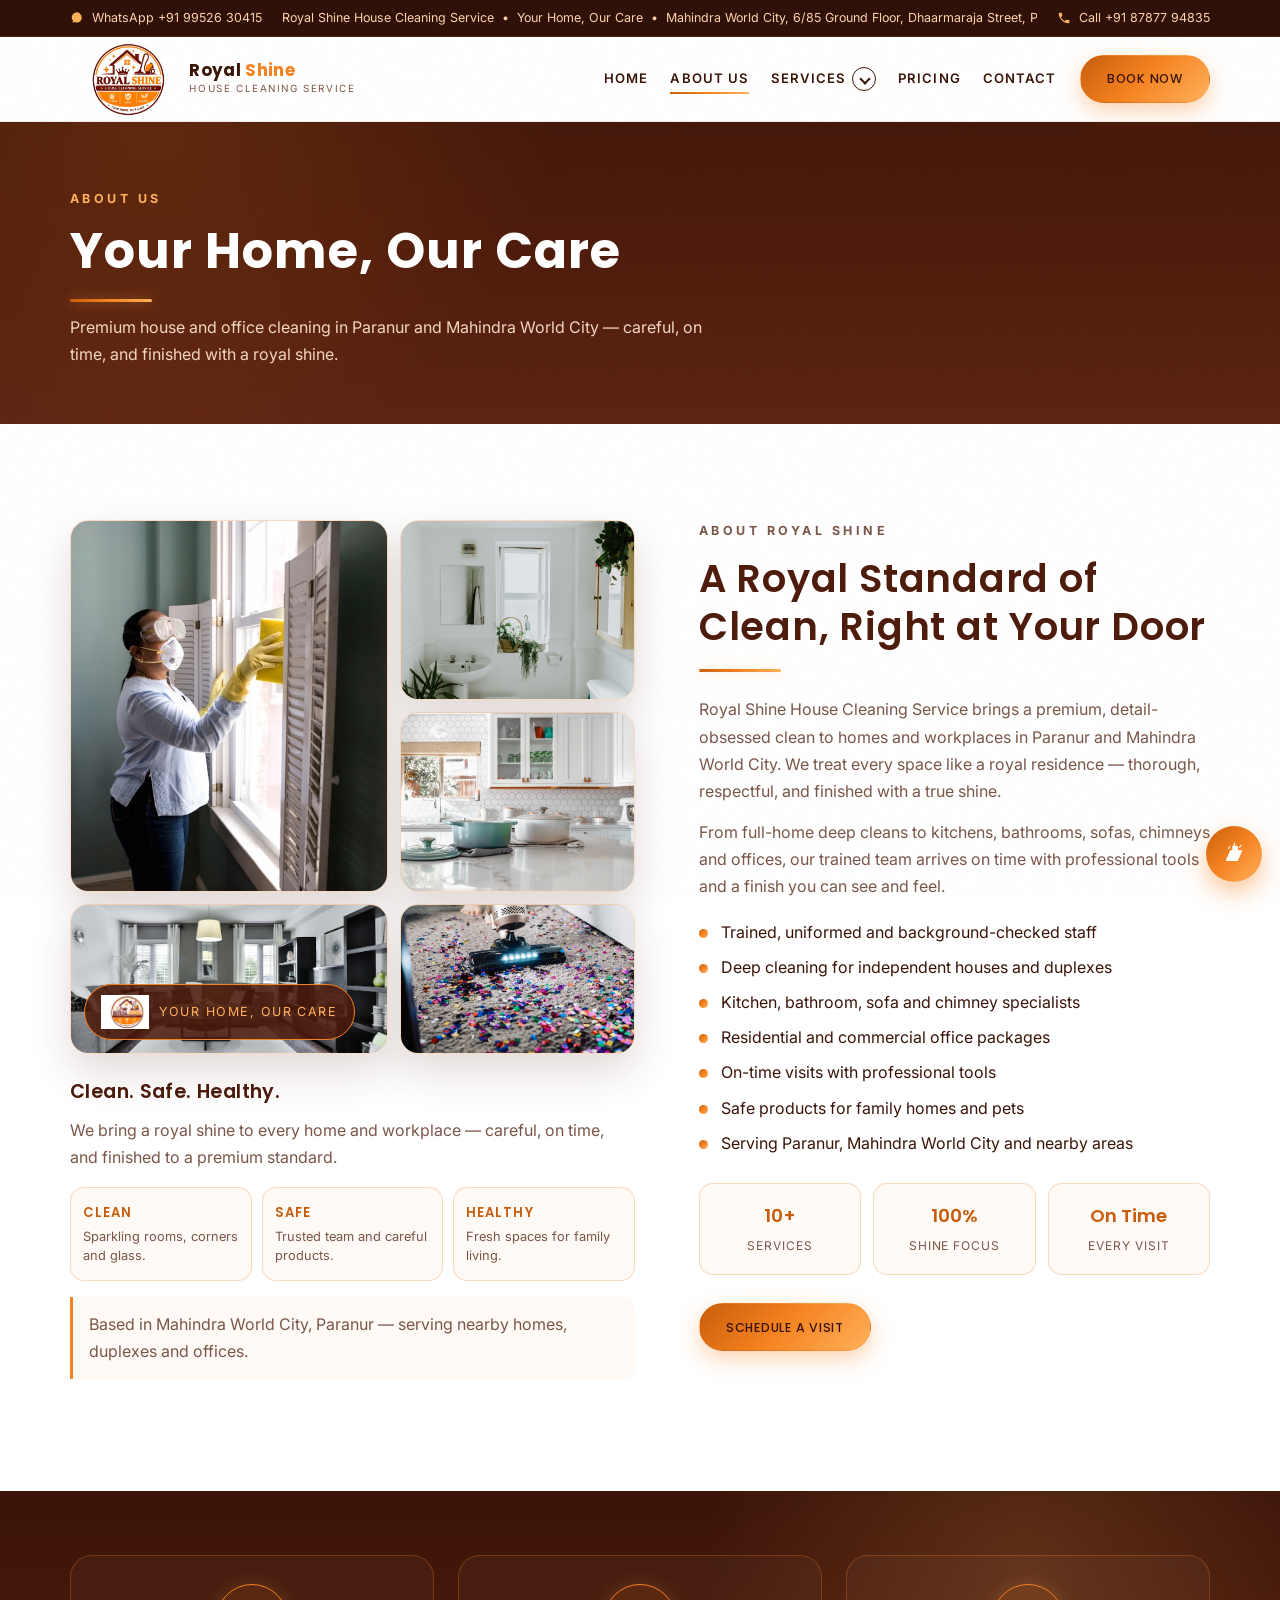
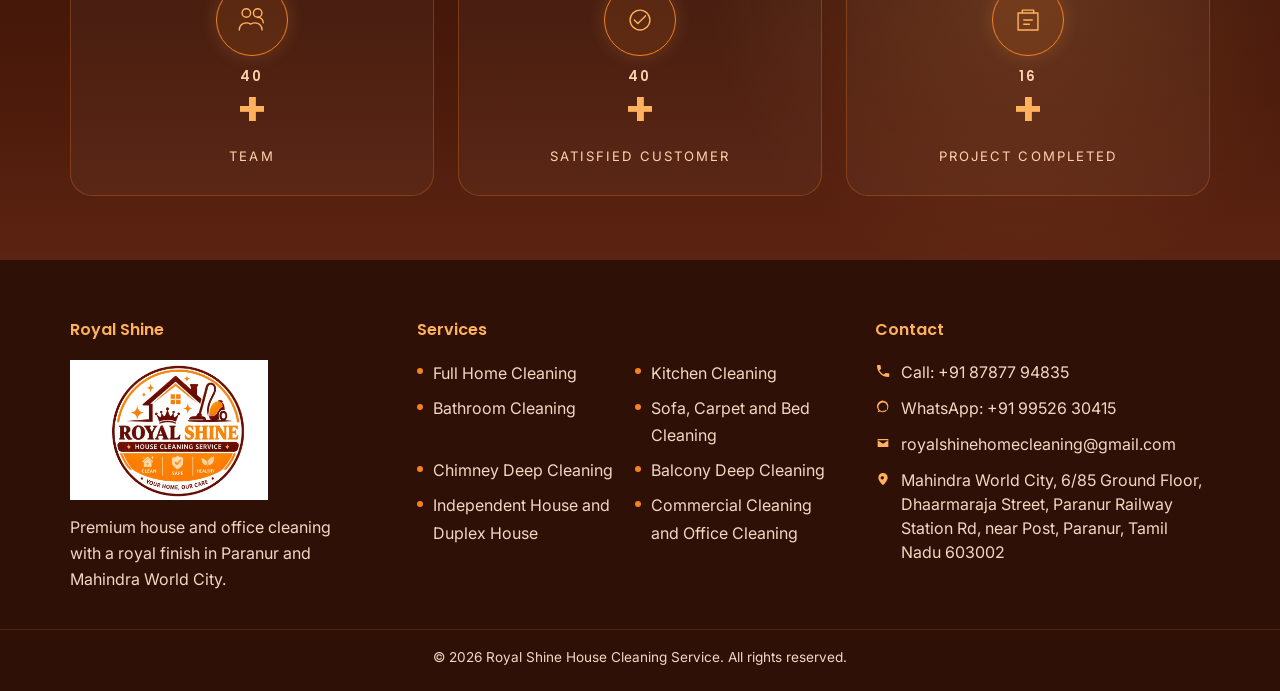
==== about.html @ 6fbe2bca "first commit" ====
<!DOCTYPE html>
<html lang="en">
<head>
  <meta charset="UTF-8">
  <meta name="viewport" content="width=device-width, initial-scale=1.0">
  <title>About Us | Royal Shine House Cleaning Service</title>
  <meta name="description" content="About Royal Shine House Cleaning Service in Paranur and Mahindra World City. Premium home and office cleaning with trained staff, safe products and a royal finish.">
  <link rel="icon" href="assets/logo/logo.png" type="image/png">
  <link rel="preconnect" href="https://fonts.googleapis.com">
  <link rel="preconnect" href="https://fonts.gstatic.com" crossorigin>
  <link href="https://fonts.googleapis.com/css2?family=Inter:wght@400;500&family=Poppins:wght@500;600;700&display=swap" rel="stylesheet">
  <link rel="stylesheet" href="css/style.css">
</head>
<body>
  <div class="page-grain" aria-hidden="true"></div>
  <div class="nav-backdrop" id="navBackdrop"></div>

  <header class="site-header" id="header">
    <div class="header-top">
      <div class="container header-top-inner">
        <a href="https://wa.me/919952630415?text=Hello%20Royal%20Shine%2C%20I%20would%20like%20to%20book%20a%20cleaning%20service." class="header-whatsapp" target="_blank" rel="noopener">
          <svg viewBox="0 0 24 24" aria-hidden="true"><path d="M20 11.5A8.5 8.5 0 0 1 7.4 18.8L4 20l1.3-3.3A8.5 8.5 0 1 1 20 11.5z"/></svg>
          WhatsApp +91 99526 30415
        </a>
        <div class="header-about-marquee" aria-label="About and address">
          <div class="header-about-track">
            <span>Royal Shine House Cleaning Service &nbsp;•&nbsp; Your Home, Our Care &nbsp;•&nbsp; Mahindra World City, 6/85 Ground Floor, Dhaarmaraja Street, Paranur Railway Station Rd, near Post, Paranur, Tamil Nadu 603002 &nbsp;•&nbsp; Clean, Safe, Healthy &nbsp;&nbsp;</span>
            <span>Royal Shine House Cleaning Service &nbsp;•&nbsp; Your Home, Our Care &nbsp;•&nbsp; Mahindra World City, 6/85 Ground Floor, Dhaarmaraja Street, Paranur Railway Station Rd, near Post, Paranur, Tamil Nadu 603002 &nbsp;•&nbsp; Clean, Safe, Healthy &nbsp;&nbsp;</span>
          </div>
        </div>
        <a href="tel:+918787794835" class="header-call">
          <svg viewBox="0 0 24 24" aria-hidden="true"><path d="M6.6 10.8c1.4 2.8 3.8 5.1 6.6 6.6l2.2-2.2c.3-.3.7-.4 1.1-.3 1.2.4 2.5.6 3.8.6.6 0 1 .4 1 1V20c0 .6-.4 1-1 1C10.6 21 3 13.4 3 4c0-.6.4-1 1-1h3.5c.6 0 1 .4 1 1 0 1.3.2 2.6.6 3.8.1.4 0 .8-.3 1.1L6.6 10.8z"/></svg>
          Call +91 87877 94835
        </a>
      </div>
    </div>
    <div class="header-main">
      <div class="container header-main-inner">
        <a href="index.html#home" class="brand">
          <img src="assets/logo/logo.png" alt="Royal Shine House Cleaning Service logo">
          <span>
            <strong><span class="word-royal">Royal</span> <span class="word-shine">Shine</span></strong>
            <small>House Cleaning Service</small>
          </span>
        </a>
        <button class="nav-toggle" id="navToggle" aria-label="Open menu" aria-expanded="false">
          <span></span><span></span><span></span>
        </button>
        <nav class="site-nav" id="siteNav">
          <div class="nav-drawer-head">
            <a href="index.html#home" class="nav-drawer-brand">
              <img src="assets/logo/logo.png" alt="Royal Shine House Cleaning Service logo">
              <span>
                <strong><span class="word-royal">Royal</span> <span class="word-shine">Shine</span></strong>
                <small>House Cleaning Service</small>
              </span>
            </a>
            <button type="button" class="nav-drawer-close" id="navDrawerClose" aria-label="Close menu">
              <span aria-hidden="true"></span>
              <span aria-hidden="true"></span>
            </button>
          </div>
          <a href="index.html#home">Home</a>
          <a href="about.html" class="active">About Us</a>
          <div class="nav-drop" id="servicesDrop">
            <a href="index.html#services" class="nav-drop-toggle" aria-haspopup="true" aria-expanded="false">Services <span class="nav-caret" aria-hidden="true"></span></a>
            <div class="nav-drop-menu">
              <div class="nav-drop-panel">
              <div class="nav-subdrop">
                <a href="index.html#services" data-service="0" class="nav-subdrop-toggle">Full Home Cleaning <span class="nav-caret nav-caret-side" aria-hidden="true"></span></a>
                <div class="nav-subdrop-menu">
                  <div class="nav-subdrop-panel">
                    <a href="furnished-apartment.html">Furnished Apartment</a>
                    <a href="unfurnished-apartment.html">Unfurnished Apartment</a>
                  </div>
                </div>
              </div>
              <a href="kitchen-cleaning.html">Kitchen Cleaning</a>
              <a href="bathroom-cleaning.html">Bathroom Cleaning</a>
              <a href="sofa-carpet-bed-cleaning.html">Sofa, Carpet and Bed Cleaning</a>
              <a href="chimney-cleaning.html">Chimney Deep Cleaning</a>
              <a href="balcony-cleaning.html">Balcony Deep Cleaning</a>
              <a href="independent-duplex-house.html">Independent House and Duplex House</a>
              <a href="commercial-office-cleaning.html">Commercial Cleaning and Office Cleaning</a>
              </div>
            </div>
          </div>
          <a href="pricing.html">Pricing</a>
          <a href="contact.html">Contact</a>
          <a href="contact.html" class="btn btn-gold nav-drawer-cta">Book Now</a>
        </nav>
        <a href="contact.html" class="btn btn-gold header-cta">Book Now</a>
      </div>
    </div>
  </header>

  <main>
    <section class="page-hero" id="about-hero">
      <div class="container">
        <p class="eyebrow">About Us</p>
        <h1>Your Home, Our Care</h1>
        <div class="gold-rule"></div>
        <p>Premium house and office cleaning in Paranur and Mahindra World City — careful, on time, and finished with a royal shine.</p>
      </div>
    </section>

    <section class="about section" id="about">
      <div class="container about-grid">
        <div class="about-media reveal">
          <div class="about-gallery-wrap">
            <div class="about-gallery">
              <img src="assets/about/about-1.jpg" alt="Professional window cleaning">
              <img src="assets/about/about-2.jpg" alt="Bathroom cleaning">
              <img src="assets/about/about-3.jpg" alt="Kitchen cleaning">
              <img src="assets/about/about-4.jpg" alt="Living room cleaning">
              <img src="assets/about/about-5.jpg" alt="Professional cleaning supplies">
            </div>
            <div class="about-badge">
              <img src="assets/logo/logo.png" alt="">
              <span>Your Home, Our Care</span>
            </div>
          </div>
          <div class="about-left-copy">
            <h3>Clean. Safe. Healthy.</h3>
            <p>We bring a royal shine to every home and workplace — careful, on time, and finished to a premium standard.</p>
            <div class="about-mini-grid">
              <article>
                <strong>Clean</strong>
                <span>Sparkling rooms, corners and glass.</span>
              </article>
              <article>
                <strong>Safe</strong>
                <span>Trusted team and careful products.</span>
              </article>
              <article>
                <strong>Healthy</strong>
                <span>Fresh spaces for family living.</span>
              </article>
            </div>
            <p class="about-local">Based in Mahindra World City, Paranur — serving nearby homes, duplexes and offices.</p>
          </div>
        </div>
        <div class="about-copy reveal">
          <p class="eyebrow">About Royal Shine</p>
          <h2>A Royal Standard of Clean, Right at Your Door</h2>
          <div class="gold-rule"></div>
          <p>Royal Shine House Cleaning Service brings a premium, detail-obsessed clean to homes and workplaces in Paranur and Mahindra World City. We treat every space like a royal residence — thorough, respectful, and finished with a true shine.</p>
          <p>From full-home deep cleans to kitchens, bathrooms, sofas, chimneys and offices, our trained team arrives on time with professional tools and a finish you can see and feel.</p>
          <ul class="about-points">
            <li>Trained, uniformed and background-checked staff</li>
            <li>Deep cleaning for independent houses and duplexes</li>
            <li>Kitchen, bathroom, sofa and chimney specialists</li>
            <li>Residential and commercial office packages</li>
            <li>On-time visits with professional tools</li>
            <li>Safe products for family homes and pets</li>
            <li>Serving Paranur, Mahindra World City and nearby areas</li>
          </ul>
          <div class="about-stats">
            <div><strong>10+</strong><span>Services</span></div>
            <div><strong>100%</strong><span>Shine Focus</span></div>
            <div><strong>On Time</strong><span>Every Visit</span></div>
          </div>
          <a href="contact.html" class="btn btn-gold">Schedule a Visit</a>
        </div>
      </div>
    </section>

    <section class="stats" id="project-completed">
      <div class="container stats-grid">
        <article class="stat-card reveal">
          <div class="stat-icon" aria-hidden="true">
            <svg viewBox="0 0 48 48"><path d="M16 20a6 6 0 1 0-6-6 6 6 0 0 0 6 6zm16 0a6 6 0 1 0-6-6 6 6 0 0 0 6 6zM6 38c0-6 4.5-10 10-10h0c2.2 0 4.2.6 6 1.7C24 28.6 26 28 28.2 28h0c5.5 0 10 4 10 10"/><path d="M32 20c3 0 8 2.5 8 8"/></svg>
          </div>
          <strong><span class="count-up" data-count="50">0</span>+</strong>
          <span>Team</span>
        </article>
        <article class="stat-card reveal">
          <div class="stat-icon" aria-hidden="true">
            <svg viewBox="0 0 48 48"><circle cx="24" cy="24" r="14"/><path d="M16 24l5 5 11-11"/></svg>
          </div>
          <strong><span class="count-up" data-count="50">0</span>+</strong>
          <span>Satisfied Customer</span>
        </article>
        <article class="stat-card reveal">
          <div class="stat-icon" aria-hidden="true">
            <svg viewBox="0 0 48 48"><path d="M10 14h28v24H10z"/><path d="M16 14V10h16v4"/><path d="M18 24h12M18 30h8"/></svg>
          </div>
          <strong><span class="count-up" data-count="20">0</span>+</strong>
          <span>Project Completed</span>
        </article>
      </div>
    </section>
  </main>

  <footer class="site-footer">
    <div class="container footer-grid">
      <div class="footer-brand">
        <h4>Royal Shine</h4>
        <img class="footer-logo" src="assets/logo/logo.png" alt="Royal Shine House Cleaning Service logo">
        <p>Premium house and office cleaning with a royal finish in Paranur and Mahindra World City.</p>
      </div>
      <div>
        <h4>Services</h4>
        <ul class="footer-list footer-services">
          <li><a href="services.html">Full Home Cleaning</a></li>
          <li><a href="kitchen-cleaning.html">Kitchen Cleaning</a></li>
          <li><a href="bathroom-cleaning.html">Bathroom Cleaning</a></li>
          <li><a href="sofa-carpet-bed-cleaning.html">Sofa, Carpet and Bed Cleaning</a></li>
          <li><a href="chimney-cleaning.html">Chimney Deep Cleaning</a></li>
          <li><a href="balcony-cleaning.html">Balcony Deep Cleaning</a></li>
          <li><a href="independent-duplex-house.html">Independent House and Duplex House</a></li>
          <li><a href="commercial-office-cleaning.html">Commercial Cleaning and Office Cleaning</a></li>
        </ul>
      </div>
      <div>
        <h4>Contact</h4>
        <ul class="footer-contact">
          <li>
            <svg viewBox="0 0 24 24" aria-hidden="true"><path d="M6.6 10.8c1.4 2.8 3.8 5.1 6.6 6.6l2.2-2.2c.3-.3.7-.4 1.1-.3 1.2.4 2.5.6 3.8.6.6 0 1 .4 1 1V20c0 .6-.4 1-1 1C10.6 21 3 13.4 3 4c0-.6.4-1 1-1h3.5c.6 0 1 .4 1 1 0 1.3.2 2.6.6 3.8.1.4 0 .8-.3 1.1L6.6 10.8z"/></svg>
            <a href="tel:+918787794835">Call: +91 87877 94835</a>
          </li>
          <li>
            <svg viewBox="0 0 24 24" aria-hidden="true"><path d="M20 11.5A8.5 8.5 0 0 1 7.4 18.8L4 20l1.3-3.3A8.5 8.5 0 1 1 20 11.5zm-8.4 6.3c1.4 0 2.8-.4 4-1.1l.3-.2 2.3.6-.6-2.2.2-.3a6.6 6.6 0 1 0-2.2 2.7l-.4.2c-1.1.6-2.3.9-3.6.9z"/></svg>
            <a href="https://wa.me/919952630415?text=Hello%20Royal%20Shine%2C%20I%20would%20like%20to%20book%20a%20cleaning%20service." target="_blank" rel="noopener">WhatsApp: +91 99526 30415</a>
          </li>
          <li>
            <svg viewBox="0 0 24 24" aria-hidden="true"><path d="M4 6h16v12H4V6zm8 7 8-5H4l8 5z"/></svg>
            <a href="mailto:royalshinehomecleaning@gmail.com">royalshinehomecleaning@gmail.com</a>
          </li>
          <li>
            <svg viewBox="0 0 24 24" aria-hidden="true"><path d="M12 3a7 7 0 0 0-7 7c0 5.25 7 11 7 11s7-5.75 7-11a7 7 0 0 0-7-7zm0 9.5A2.5 2.5 0 1 1 12 8a2.5 2.5 0 0 1 0 4.5z"/></svg>
            <a href="https://maps.app.goo.gl/6Z9QQFhyceaB32pd9?g_st=aw" target="_blank" rel="noopener">Mahindra World City, 6/85 Ground Floor, Dhaarmaraja Street, Paranur Railway Station Rd, near Post, Paranur, Tamil Nadu 603002</a>
          </li>
        </ul>
      </div>
    </div>
    <div class="footer-bottom">
      <div class="container">
        <p>&copy; <span id="year"></span> Royal Shine House Cleaning Service. All rights reserved.</p>
      </div>
    </div>
  </footer>

  <div class="contact-dock" id="contactDock">
    <div class="contact-dock-menu">
      <a class="dock-btn dock-whatsapp" href="https://wa.me/919952630415?text=Hello%20Royal%20Shine%2C%20I%20would%20like%20to%20book%20a%20cleaning%20service." target="_blank" rel="noopener" aria-label="WhatsApp">
        <svg viewBox="0 0 24 24" aria-hidden="true"><path d="M20 11.5A8.5 8.5 0 0 1 7.4 18.8L4 20l1.3-3.3A8.5 8.5 0 1 1 20 11.5zm-8.4 6.3c1.4 0 2.8-.4 4-1.1l.3-.2 2.3.6-.6-2.2.2-.3a6.6 6.6 0 1 0-2.2 2.7l-.4.2c-1.1.6-2.3.9-3.6.9zm3.6-4.7c-.2-.1-1.2-.6-1.4-.7-.2-.1-.3-.1-.5.1l-.5.6c-.1.2-.3.2-.5.1-.2-.1-.9-.3-1.7-1.1-.6-.6-1-1.3-1.1-1.5-.1-.2 0-.3.1-.5l.3-.4c.1-.1.1-.2.2-.4 0-.1 0-.3 0-.4 0-.1-.5-1.2-.7-1.6-.2-.4-.4-.4-.5-.4h-.4c-.2 0-.4.1-.6.3-.2.2-.8.8-.8 1.9s.8 2.2.9 2.3c.1.2 1.6 2.5 3.9 3.4.5.2.9.4 1.3.5.5.2 1 .2 1.4.1.4-.1 1.2-.5 1.4-1 .2-.5.2-.9.1-1 0-.1-.2-.1-.4-.2z"/></svg>
      </a>
      <a class="dock-btn dock-call" href="tel:+918787794835" aria-label="Call">
        <svg viewBox="0 0 24 24" aria-hidden="true"><path d="M6.6 10.8c1.4 2.8 3.8 5.1 6.6 6.6l2.2-2.2c.3-.3.7-.4 1.1-.3 1.2.4 2.5.6 3.8.6.6 0 1 .4 1 1V20c0 .6-.4 1-1 1C10.6 21 3 13.4 3 4c0-.6.4-1 1-1h3.5c.6 0 1 .4 1 1 0 1.3.2 2.6.6 3.8.1.4 0 .8-.3 1.1L6.6 10.8z"/></svg>
      </a>
      <a class="dock-btn dock-email" href="mailto:royalshinehomecleaning@gmail.com" aria-label="Email">
        <svg viewBox="0 0 24 24" aria-hidden="true"><path d="M4 6h16v12H4V6zm8 7 8-5H4l8 5z"/></svg>
      </a>
    </div>
    <button class="dock-toggle" id="contactDockToggle" type="button" aria-expanded="false" aria-label="Open WhatsApp, Call and Email">
      <svg class="dock-clean-icon" viewBox="0 0 48 48" aria-hidden="true">
        <path d="M10 36h20l8-18H18z"/>
        <path d="M22 18V10h8v8"/>
        <path d="M14 14l2-4M34 12l3-4M24 8l1-4"/>
      </svg>
    </button>
  </div>

  <script src="js/main.js"></script>
</body>
</html>
---- css/style.css ----
:root {
  --navy: #3a1408;
  --navy-deep: #4d1b0b;
  --navy-mid: #5c2412;
  --navy-soft: #6b2e18;
  --gold-dark: #c85d0c;
  --gold: #f58220;
  --gold-mid: #ff8f33;
  --gold-light: #ffb15c;
  --gold-shine: #ffe8d2;
  --cream: #fff6ef;
  --ivory: #fffaf6;
  --text: #3a1408;
  --muted: #7a5648;
  --white: #ffffff;
  --header-h: 120px;
  --radius: 18px;
  --shadow: 0 18px 40px rgba(77, 27, 11, 0.16);
  --gold-gradient: linear-gradient(135deg, #c85d0c 0%, #f58220 48%, #ffb15c 100%);
  --navy-gradient: linear-gradient(180deg, #3a1408 0%, #4d1b0b 58%, #5c2412 100%);
}

* {
  box-sizing: border-box;
  margin: 0;
  padding: 0;
}

html {
  scroll-behavior: smooth;
  width: 100%;
  overflow-x: hidden;
  background: var(--ivory);
}

body {
  font-family: "Inter", sans-serif;
  font-weight: 400;
  color: var(--text);
  background: var(--ivory);
  line-height: 1.7;
  width: 100%;
  max-width: 100%;
  overflow-x: hidden;
}

img {
  max-width: 100%;
  display: block;
}

a {
  color: inherit;
  text-decoration: none;
}

button,
input,
select,
textarea {
  font-family: inherit;
}

.page-grain {
  pointer-events: none;
  position: fixed;
  inset: 0;
  z-index: 4000;
  opacity: 0.035;
  background-image: url("data:image/svg+xml,%3Csvg xmlns='http://www.w3.org/2000/svg' width='140' height='140'%3E%3Cfilter id='n'%3E%3CfeTurbulence type='fractalNoise' baseFrequency='.8' numOctaves='4' stitchTiles='stitch'/%3E%3C/filter%3E%3Crect width='140' height='140' filter='url(%23n)' opacity='.55'/%3E%3C/svg%3E");
}

.container {
  width: 100%;
  max-width: 1180px;
  margin-left: auto;
  margin-right: auto;
  padding-left: 20px;
  padding-right: 20px;
}

.section {
  padding: 96px 0;
  max-width: 100%;
}

h1, h2, h3, .brand strong {
  font-family: "Poppins", sans-serif;
  font-weight: 700;
  letter-spacing: 0.02em;
}

h2, h3 {
  font-weight: 600;
}

.eyebrow {
  color: var(--gold);
  font-size: 0.78rem;
  font-weight: 700;
  letter-spacing: 0.28em;
  text-transform: uppercase;
  margin-bottom: 12px;
}

.gold-rule {
  width: 82px;
  height: 3px;
  margin: 18px 0 24px;
  background: var(--gold-gradient);
  border-radius: 99px;
  box-shadow: 0 0 12px rgba(255, 177, 92, 0.45);
}

.gold-rule.center {
  margin-left: auto;
  margin-right: auto;
}

.section-head {
  text-align: center;
  max-width: 720px;
  margin: 0 auto 56px;
}

.section-head h2,
.about-copy h2 {
  font-size: clamp(1.8rem, 3vw, 2.6rem);
  line-height: 1.25;
  color: var(--navy-deep);
}

.section-head.light h2 {
  color: var(--cream);
}

.section-intro {
  color: var(--muted);
}

.section-head.light .section-intro {
  color: #f3d7c2;
}

.btn {
  display: inline-flex;
  align-items: center;
  justify-content: center;
  min-height: 48px;
  padding: 0 26px;
  border-radius: 999px;
  border: 1px solid transparent;
  font-family: "Poppins", sans-serif;
  font-weight: 500;
  letter-spacing: 0.06em;
  text-transform: uppercase;
  font-size: 0.78rem;
  cursor: pointer;
  transition: transform 0.25s ease, box-shadow 0.25s ease, background 0.25s ease;
}

.btn-gold {
  color: var(--navy);
  background: var(--gold-gradient);
  box-shadow: 0 8px 22px rgba(245, 130, 32, 0.35);
}

.btn-gold:hover {
  transform: translateY(-2px);
  box-shadow: 0 12px 28px rgba(255, 177, 92, 0.5);
}

.btn-outline {
  color: var(--gold-light);
  border-color: var(--gold);
  background: transparent;
}

.btn-outline:hover {
  background: rgba(245, 130, 32, 0.12);
  transform: translateY(-2px);
}

.btn-full {
  width: 100%;
}

.site-header {
  position: fixed;
  top: 0;
  left: 0;
  right: 0;
  z-index: 50;
  transition: transform 0.32s ease, background 0.3s ease, box-shadow 0.3s ease;
}

.header-top {
  background: #2e1007;
  border-bottom: 1px solid rgba(245, 130, 32, 0.18);
  font-size: 0.78rem;
}

.header-top-inner {
  display: flex;
  align-items: center;
  justify-content: space-between;
  min-height: 36px;
  color: #ffd2ad;
}

.header-top-right {
  display: flex;
  align-items: center;
  gap: 22px;
}

.header-top a,
.header-top-loc {
  display: inline-flex;
  align-items: center;
  gap: 8px;
}

.header-top svg {
  width: 14px;
  height: 14px;
  fill: var(--gold-light);
}

.header-whatsapp,
.header-call {
  flex-shrink: 0;
}

.header-about-marquee {
  flex: 1;
  min-width: 0;
  overflow: hidden;
  margin: 0 20px;
}

.header-about-track {
  display: flex;
  width: max-content;
  gap: 48px;
  animation: marquee-rtl 28s linear infinite;
}

.header-about-track span {
  white-space: nowrap;
}

.header-about-marquee:hover .header-about-track {
  animation-play-state: paused;
}

.header-call {
  margin-left: 0;
}

.header-main {
  background: var(--white);
  backdrop-filter: blur(10px);
  border-bottom: 1px solid rgba(77, 27, 11, 0.08);
  overflow-x: clip;
}

.site-header.is-scrolled .header-main {
  background: var(--white);
  box-shadow: 0 10px 28px rgba(77, 27, 11, 0.1);
}

.header-main-inner {
  display: flex;
  align-items: center;
  gap: 24px;
  min-height: 84px;
}

.brand {
  display: flex;
  align-items: center;
  gap: 12px;
  color: var(--text);
  margin-right: auto;
}

.brand img {
  width: auto;
  height: 76px;
  flex-shrink: 0;
  object-fit: contain;
  background: transparent;
  border-radius: 0;
  padding: 0;
  border: 0;
  box-shadow: none;
}

.brand strong {
  display: block;
  font-size: 1.05rem;
  line-height: 1.1;
}

.word-royal {
  color: var(--navy);
}

.word-shine {
  color: var(--gold);
}

.brand small {
  display: block;
  font-size: 0.62rem;
  letter-spacing: 0.16em;
  text-transform: uppercase;
  color: var(--muted);
}

.site-nav {
  display: flex;
  align-items: center;
  gap: 22px;
}

.site-nav > a:not(.btn):not(.nav-drawer-cta),
.nav-drop-toggle {
  color: var(--text);
  font-size: 0.82rem;
  font-weight: 600;
  letter-spacing: 0.08em;
  text-transform: uppercase;
  position: relative;
  display: inline-flex;
  align-items: center;
  line-height: 1.2;
  padding: 0;
}

.site-nav > a::after,
.nav-drop-toggle::after {
  content: "";
  position: absolute;
  left: 0;
  bottom: -7px;
  width: 0;
  height: 2px;
  background: var(--gold-gradient);
  transition: width 0.25s ease;
}

.site-nav > a:hover::after,
.site-nav > a.active::after,
.nav-drop-toggle:hover::after,
.nav-drop-toggle.active::after {
  width: 100%;
}

.nav-drop {
  position: relative;
  display: inline-flex;
  align-items: center;
  align-self: center;
}

.nav-drop-toggle {
  gap: 6px;
}

.nav-caret {
  position: relative;
  width: 24px;
  height: 24px;
  flex-shrink: 0;
  margin-left: auto;
  border: 1.5px solid currentColor;
  border-radius: 50%;
  background: transparent;
  transform: none;
}

.nav-caret::before {
  content: "";
  position: absolute;
  top: 7px;
  left: 8px;
  width: 6px;
  height: 6px;
  border: 0;
  border-right: 2px solid currentColor;
  border-bottom: 2px solid currentColor;
  transform: rotate(45deg);
}

.nav-drop.is-open > .nav-drop-toggle > .nav-caret::before {
  top: 9px;
  transform: rotate(225deg);
}

.nav-caret-side::before {
  top: 8px;
  left: 7px;
  transform: rotate(-45deg);
}

.nav-subdrop.is-open > .nav-subdrop-toggle > .nav-caret-side::before {
  top: 7px;
  left: 8px;
  transform: rotate(45deg);
}

.nav-drop-menu {
  display: none;
  position: absolute;
  top: 100%;
  left: 0;
  min-width: 280px;
  padding-top: 12px;
  background: transparent;
  border: 0;
  z-index: 80;
}

.nav-drop.is-open .nav-drop-menu,
.nav-drop:hover .nav-drop-menu {
  display: block;
}

.nav-drop-panel {
  max-height: 70vh;
  overflow: visible;
  padding: 8px 0;
  background: var(--white);
  border: 1px solid rgba(245, 130, 32, 0.22);
  border-radius: 14px;
  box-shadow: 0 16px 36px rgba(77, 27, 11, 0.12);
}

.nav-drop:has(.nav-subdrop:hover) .nav-drop-panel,
.nav-drop:has(.nav-subdrop.is-open) .nav-drop-panel {
  border-top-left-radius: 0;
  border-bottom-left-radius: 0;
}

.nav-drop-menu a {
  display: block;
  padding: 10px 16px;
  color: var(--text);
  font-size: 0.82rem;
  font-weight: 500;
  letter-spacing: 0.02em;
  text-transform: none;
}

.nav-drop-menu .nav-subdrop-toggle {
  display: flex;
  align-items: center;
  justify-content: space-between;
  gap: 10px;
}

.nav-drop-menu a:hover,
.nav-subdrop:hover > .nav-subdrop-toggle {
  background: rgba(245, 130, 32, 0.1);
  color: var(--gold-dark);
}

.nav-subdrop {
  position: relative;
}

.nav-subdrop-toggle {
  display: flex;
  align-items: center;
  justify-content: space-between;
  gap: 10px;
}

.nav-caret-side {
  flex-shrink: 0;
}

.nav-subdrop-menu {
  display: none;
  position: absolute;
  top: 0;
  left: auto;
  right: calc(100% - 1px);
  min-width: 220px;
  padding: 0;
  z-index: 90;
}

.nav-subdrop:hover > .nav-subdrop-menu,
.nav-subdrop.is-open > .nav-subdrop-menu {
  display: block;
}

.nav-subdrop-panel {
  padding: 8px 0;
  background: var(--white);
  border: 1px solid rgba(245, 130, 32, 0.22);
  border-right: 0;
  border-radius: 14px 0 0 14px;
  box-shadow: -8px 12px 28px rgba(77, 27, 11, 0.1);
}

@media (min-width: 861px) {
  .nav-subdrop:hover > .nav-subdrop-toggle {
    border-radius: 0;
  }
}

.nav-toggle {
  display: none;
  width: 42px;
  height: 42px;
  border: 1px solid var(--gold);
  background: transparent;
  border-radius: 8px;
  flex-direction: column;
  justify-content: center;
  align-items: center;
  gap: 5px;
  cursor: pointer;
}

.nav-toggle span {
  width: 18px;
  height: 2px;
  background: var(--navy);
  transition: transform 0.25s ease, opacity 0.25s ease;
  transform-origin: center;
}

.nav-toggle.is-open span:nth-child(1) {
  transform: translateY(7px) rotate(45deg);
}

.nav-toggle.is-open span:nth-child(2) {
  opacity: 0;
}

.nav-toggle.is-open span:nth-child(3) {
  transform: translateY(-7px) rotate(-45deg);
}

.nav-backdrop,
.nav-drawer-head,
.nav-drawer-cta {
  display: none;
}

.hero {
  position: relative;
  min-height: 100vh;
  overflow: hidden;
}

.slider,
.slide {
  min-height: 100vh;
}

.slide {
  position: absolute;
  inset: 0;
  background-size: cover;
  background-position: center right;
  opacity: 0;
  transform: scale(1.06);
  transition: opacity 0.9s ease, transform 1.4s ease;
}

.slide.is-active {
  opacity: 1;
  transform: scale(1);
  z-index: 1;
}

.slide-overlay {
  position: absolute;
  inset: 0;
  background:
    linear-gradient(90deg, rgba(20, 6, 2, 0.82) 0%, rgba(20, 6, 2, 0.58) 42%, rgba(20, 6, 2, 0.22) 68%, rgba(20, 6, 2, 0.08) 100%),
    linear-gradient(180deg, rgba(20, 6, 2, 0.28) 0%, transparent 36%, rgba(20, 6, 2, 0.3) 100%);
}

.slide-content {
  position: relative;
  z-index: 2;
  min-height: 100vh;
  display: flex;
  flex-direction: column;
  justify-content: center;
  padding-top: var(--header-h);
  color: var(--cream);
  max-width: 1180px;
}

.slide-content h1,
.slide-content h2 {
  font-size: clamp(2.3rem, 5vw, 4.2rem);
  line-height: 1.12;
  color: #fff;
  text-shadow: 0 2px 6px rgba(0, 0, 0, 0.85), 0 10px 28px rgba(0, 0, 0, 0.55);
}

.slide-content .eyebrow {
  color: #ffc078;
  text-shadow: 0 1px 2px rgba(0, 0, 0, 0.95), 0 6px 18px rgba(0, 0, 0, 0.7);
}

.lead {
  max-width: 540px;
  margin: 8px 0 28px;
  color: #fff7f0;
  font-size: 1.05rem;
  text-shadow: 0 2px 8px rgba(0, 0, 0, 0.85), 0 8px 20px rgba(0, 0, 0, 0.45);
}

.slide-copy {
  max-width: 640px;
  padding: 0;
  background: none;
  box-shadow: none;
  backdrop-filter: none;
  border-radius: 0;
}

.slide-actions .btn-outline {
  color: #fff;
  border-color: #ffb15c;
  background: rgba(20, 6, 2, 0.4);
}

.slide-actions {
  display: flex;
  flex-wrap: wrap;
  gap: 12px;
}

.slider-btn {
  position: absolute;
  top: 50%;
  z-index: 3;
  width: 48px;
  height: 48px;
  border-radius: 50%;
  border: 1px solid var(--gold);
  background: rgba(77, 27, 11, 0.45);
  color: var(--gold-light);
  cursor: pointer;
  display: grid;
  place-items: center;
}

.slider-btn svg {
  width: 22px;
  height: 22px;
  fill: none;
  stroke: currentColor;
  stroke-width: 2;
}

.slider-btn.prev { left: 18px; }
.slider-btn.next { right: 18px; }

.slider-dots {
  position: absolute;
  z-index: 3;
  left: 50%;
  bottom: 28px;
  transform: translateX(-50%);
  display: flex;
  gap: 8px;
}

.slider-dots button {
  width: 10px;
  height: 10px;
  border-radius: 50%;
  border: 0;
  background: rgba(255, 249, 227, 0.35);
  cursor: pointer;
}

.slider-dots button.is-active {
  background: var(--gold-light);
  box-shadow: 0 0 12px var(--gold-light);
  width: 28px;
  border-radius: 99px;
}

.service-marquee {
  background: var(--gold);
  padding: 18px 0;
  overflow: hidden;
  white-space: nowrap;
}

.marquee-track {
  display: flex;
  width: max-content;
  animation: marquee-ltr 32s linear infinite;
}

.service-marquee:hover .marquee-track {
  animation-play-state: paused;
}

.marquee-group {
  display: flex;
  align-items: center;
  gap: 28px;
  padding-right: 28px;
}

.marquee-item {
  display: inline-flex;
  align-items: center;
  gap: 10px;
  color: #fff;
  font-family: "Poppins", sans-serif;
  font-weight: 600;
  font-size: 0.95rem;
  letter-spacing: 0.08em;
  text-transform: uppercase;
}

.marquee-icon {
  width: 42px;
  height: 42px;
  border-radius: 50%;
  display: grid;
  place-items: center;
  background: var(--navy-deep);
  border: 2px solid #fff;
  flex-shrink: 0;
}

.marquee-icon svg {
  width: 20px;
  height: 20px;
  fill: none;
  stroke: #fff;
  stroke-width: 2;
  stroke-linecap: round;
  stroke-linejoin: round;
}

@keyframes marquee-ltr {
  from { transform: translateX(-50%); }
  to { transform: translateX(0); }
}

@keyframes marquee-rtl {
  from { transform: translateX(0); }
  to { transform: translateX(-50%); }
}

.about-marquee {
  background: #2e1007;
  padding: 14px 0;
  overflow: hidden;
  border-top: 1px solid rgba(245, 130, 32, 0.22);
  border-bottom: 1px solid rgba(245, 130, 32, 0.22);
}

.about-marquee-track {
  display: flex;
  width: max-content;
  animation: marquee-rtl 40s linear infinite;
}

.about-marquee:hover .about-marquee-track {
  animation-play-state: paused;
}

.about-marquee-group {
  margin: 0;
  padding-right: 48px;
  white-space: nowrap;
  color: #ffd2ad;
  font-size: 0.92rem;
  letter-spacing: 0.04em;
}

.about {
  background: var(--white);
}

.about-grid {
  display: grid;
  grid-template-columns: 1.05fr 0.95fr;
  gap: 64px;
  align-items: start;
}

.about-media,
.about-copy {
  min-width: 0;
  max-width: 100%;
}

.about-media {
  position: relative;
  display: flex;
  flex-direction: column;
  gap: 22px;
}

.about-gallery-wrap {
  position: relative;
}

.about-gallery {
  display: grid;
  grid-template-columns: 1.35fr 1fr;
  grid-template-rows: 180px 180px 150px;
  gap: 12px;
}

.about-gallery img {
  width: 100%;
  height: 100%;
  object-fit: cover;
  border-radius: 18px;
  border: 1px solid rgba(245, 130, 32, 0.28);
  box-shadow: var(--shadow);
}

.about-gallery img:first-child {
  grid-row: 1 / 3;
}

.about-badge {
  position: absolute;
  left: 14px;
  bottom: 14px;
  display: flex;
  align-items: center;
  gap: 10px;
  padding: 10px 16px;
  background: rgba(77, 27, 11, 0.86);
  color: var(--gold-light);
  border: 1px solid var(--gold);
  border-radius: 999px;
  font-size: 0.78rem;
  letter-spacing: 0.12em;
  text-transform: uppercase;
  z-index: 2;
}

.about-badge img {
  width: auto;
  height: 34px;
  border-radius: 0;
}

.about-left-copy h3 {
  margin-bottom: 8px;
  color: var(--navy-deep);
  font-size: 1.2rem;
}

.about-left-copy p {
  margin-bottom: 16px;
  color: var(--muted);
}

.about-mini-grid {
  display: grid;
  grid-template-columns: repeat(3, 1fr);
  gap: 10px;
  margin-bottom: 16px;
}

.about-mini-grid article {
  padding: 14px 12px;
  border-radius: 14px;
  border: 1px solid rgba(245, 130, 32, 0.28);
  background: var(--ivory);
}

.about-mini-grid strong {
  display: block;
  font-family: "Poppins", sans-serif;
  font-weight: 600;
  color: var(--gold-dark);
  margin-bottom: 4px;
  text-transform: uppercase;
  letter-spacing: 0.08em;
  font-size: 0.82rem;
}

.about-mini-grid span {
  display: block;
  font-size: 0.8rem;
  color: var(--muted);
  line-height: 1.45;
}

.about-local {
  padding: 14px 16px;
  border-left: 3px solid var(--gold);
  background: var(--ivory);
  border-radius: 0 12px 12px 0;
}

.about-copy p {
  margin-bottom: 14px;
  color: var(--muted);
}

.about-points {
  margin: 18px 0 26px;
  padding-left: 0;
  list-style: none;
}

.about-points li {
  position: relative;
  padding-left: 22px;
  margin-bottom: 8px;
}

.about-points li::before {
  content: "";
  position: absolute;
  left: 0;
  top: 10px;
  width: 9px;
  height: 9px;
  border-radius: 50%;
  background: var(--gold-gradient);
}

.about-stats {
  display: grid;
  grid-template-columns: repeat(3, minmax(0, 1fr));
  gap: 12px;
  margin-bottom: 28px;
  width: 100%;
}

.about-stats div {
  padding: 16px 10px;
  text-align: center;
  border: 1px solid rgba(245, 130, 32, 0.28);
  background: var(--ivory);
  border-radius: 14px;
  min-width: 0;
}

.about-stats strong {
  display: block;
  font-family: "Poppins", sans-serif;
  font-weight: 600;
  color: var(--gold-dark);
  font-size: 1.15rem;
  overflow-wrap: anywhere;
}

.about-stats span {
  font-size: 0.75rem;
  letter-spacing: 0.08em;
  text-transform: uppercase;
  color: var(--muted);
}

.about-copy .btn {
  max-width: 100%;
}

.services {
  background: linear-gradient(180deg, #fff1e6 0%, #fffaf6 100%);
}

.service-slider {
  position: relative;
  display: flex;
  flex-wrap: wrap;
  align-items: center;
  gap: 16px;
  --visible: 3;
  --svc-gap: 22px;
}

.service-viewport {
  overflow: hidden;
  flex: 1;
  min-width: 0;
  padding: 12px 2px 20px;
}

.service-track {
  display: flex;
  gap: var(--svc-gap);
  transition: transform 0.5s cubic-bezier(0.22, 0.61, 0.36, 1);
  will-change: transform;
}

.service-card {
  flex: 0 0 calc((100% - (var(--visible) - 1) * var(--svc-gap)) / var(--visible));
  min-width: 0;
  display: flex;
  flex-direction: column;
  background: var(--white);
  border-radius: var(--radius);
  overflow: hidden;
  box-shadow: 0 12px 28px rgba(77, 27, 11, 0.08);
  border: 1px solid rgba(245, 130, 32, 0.18);
  transition: transform 0.3s ease, box-shadow 0.3s ease, border-color 0.3s ease;
}

.service-card:hover {
  transform: translateY(-8px);
  box-shadow: 0 18px 36px rgba(77, 27, 11, 0.16);
  border-color: var(--gold);
}

.service-card.is-active {
  border-color: var(--gold);
  box-shadow: 0 18px 36px rgba(77, 27, 11, 0.16);
}

.service-image {
  display: block;
  height: 220px;
  overflow: hidden;
  position: relative;
  cursor: pointer;
}

.service-image::after {
  content: "";
  position: absolute;
  inset: 0;
  background: linear-gradient(180deg, transparent, rgba(77, 27, 11, 0.28));
}

.service-image img {
  width: 100%;
  height: 100%;
  object-fit: cover;
  transition: transform 0.5s ease;
}

.service-card:hover .service-image img {
  transform: scale(1.08);
}

.service-body {
  padding: 20px 18px 22px;
  display: flex;
  flex-direction: column;
  flex: 1;
  min-height: 180px;
}

.service-body h3 {
  font-size: 1.05rem;
  margin-bottom: 8px;
  color: var(--navy-deep);
  text-transform: uppercase;
  letter-spacing: 0.04em;
}

.service-body p {
  font-size: 0.88rem;
  color: var(--muted);
  margin-bottom: 16px;
  flex: 1;
}

.service-view {
  min-height: 40px;
  padding: 0 22px;
  font-size: 0.72rem;
  align-self: center;
  margin-top: auto;
}

.service-arrow {
  flex-shrink: 0;
  width: 52px;
  height: 52px;
  border-radius: 50%;
  border: 1px solid var(--gold);
  background: var(--navy-deep);
  color: var(--gold-light);
  cursor: pointer;
  display: grid;
  place-items: center;
  box-shadow: 0 10px 22px rgba(77, 27, 11, 0.18);
  transition: background 0.25s ease, transform 0.25s ease, box-shadow 0.25s ease;
}

.service-arrow svg {
  width: 22px;
  height: 22px;
  fill: none;
  stroke: currentColor;
  stroke-width: 2.2;
  stroke-linecap: round;
  stroke-linejoin: round;
}

.service-arrow:hover {
  background: var(--gold-gradient);
  color: var(--navy);
  transform: scale(1.06);
  box-shadow: 0 12px 26px rgba(245, 130, 32, 0.35);
}

.service-dots {
  display: flex;
  justify-content: center;
  align-items: center;
  flex: 1 0 100%;
  gap: 8px;
  margin-top: 12px;
}

.service-dots button {
  width: 10px;
  height: 10px;
  border-radius: 50%;
  border: 0;
  background: rgba(138, 109, 59, 0.28);
  cursor: pointer;
  transition: width 0.25s ease, background 0.25s ease;
}

.service-dots button.is-active {
  width: 28px;
  border-radius: 99px;
  background: var(--gold);
}

.stats {
  background:
    radial-gradient(circle at 80% 20%, rgba(255, 177, 92, 0.16), transparent 30%),
    var(--navy-gradient);
  padding: 64px 0;
}

.stats-grid {
  display: grid;
  grid-template-columns: repeat(3, 1fr);
  gap: 24px;
}

.stat-card {
  text-align: center;
  color: var(--cream);
  padding: 28px 16px;
  border: 1px solid rgba(245, 130, 32, 0.28);
  border-radius: 22px;
  background: rgba(255, 255, 255, 0.03);
}

.stat-icon {
  width: 72px;
  height: 72px;
  margin: 0 auto 14px;
  border-radius: 50%;
  display: grid;
  place-items: center;
  background: rgba(245, 130, 32, 0.1);
  border: 1px solid var(--gold);
  box-shadow: 0 0 18px rgba(255, 177, 92, 0.18);
}

.stat-icon svg {
  width: 34px;
  height: 34px;
  fill: none;
  stroke: var(--gold-light);
  stroke-width: 2;
  stroke-linecap: round;
  stroke-linejoin: round;
}

.stat-card strong {
  display: block;
  font-family: "Poppins", sans-serif;
  font-weight: 600;
  font-size: clamp(2rem, 4vw, 3rem);
  color: var(--gold-light);
  line-height: 1.1;
}

.stat-card span:last-child {
  display: block;
  margin-top: 8px;
  letter-spacing: 0.16em;
  text-transform: uppercase;
  font-size: 0.82rem;
  color: #ffd2ad;
}

.process {
  background: var(--white);
}

.process-grid {
  display: grid;
  grid-template-columns: repeat(4, 1fr);
  gap: 22px;
  position: relative;
}

.process-card {
  position: relative;
  text-align: center;
  padding: 32px 20px 28px;
  border-radius: 22px;
  border: 1px solid rgba(245, 130, 32, 0.22);
  background: var(--ivory);
  box-shadow: 0 12px 28px rgba(77, 27, 11, 0.06);
  transition: transform 0.3s ease, border-color 0.3s ease;
}

.process-card:hover {
  transform: translateY(-6px);
  border-color: var(--gold);
}

.process-num {
  display: inline-block;
  margin-bottom: 12px;
  font-family: "Poppins", sans-serif;
  font-weight: 600;
  color: var(--gold-dark);
  letter-spacing: 0.18em;
  font-size: 0.85rem;
}

.process-icon {
  width: 70px;
  height: 70px;
  margin: 0 auto 16px;
  border-radius: 50%;
  display: grid;
  place-items: center;
  background: var(--navy-deep);
  border: 1px solid var(--gold);
}

.process-icon svg {
  width: 32px;
  height: 32px;
  fill: none;
  stroke: var(--gold-light);
  stroke-width: 2;
  stroke-linecap: round;
  stroke-linejoin: round;
}

.process-card h3 {
  margin-bottom: 8px;
  font-size: 1.05rem;
  color: var(--navy-deep);
}

.process-card p {
  color: var(--muted);
  font-size: 0.9rem;
}

.awards {
  background:
    radial-gradient(circle at 20% 10%, rgba(245, 130, 32, 0.14), transparent 32%),
    var(--navy-gradient);
  color: var(--cream);
}

.awards-grid {
  display: grid;
  grid-template-columns: repeat(4, 1fr);
  gap: 22px;
}

.award-card {
  text-align: center;
  padding: 32px 18px;
  border-radius: 22px;
  border: 1px solid rgba(245, 130, 32, 0.3);
  background: rgba(255, 255, 255, 0.03);
  transition: transform 0.3s ease, border-color 0.3s ease, box-shadow 0.3s ease;
}

.award-card:hover {
  transform: translateY(-8px);
  border-color: var(--gold-light);
  box-shadow: 0 16px 32px rgba(0, 0, 0, 0.25), 0 0 24px rgba(255, 177, 92, 0.12);
}

.award-icon {
  width: 88px;
  height: 88px;
  margin: 0 auto 16px;
  border-radius: 50%;
  display: grid;
  place-items: center;
  background: var(--gold-gradient);
  box-shadow: 0 10px 24px rgba(245, 130, 32, 0.35);
}

.award-icon svg {
  width: 46px;
  height: 46px;
  fill: none;
  stroke: var(--navy);
  stroke-width: 2;
  stroke-linecap: round;
  stroke-linejoin: round;
}

.award-card h3 {
  color: var(--gold-light);
  margin-bottom: 8px;
  font-size: 1.05rem;
}

.award-card p {
  color: #f3d7c2;
  font-size: 0.9rem;
}

.pricing {
  background:
    radial-gradient(circle at 90% 10%, rgba(245, 130, 32, 0.08), transparent 32%),
    var(--ivory);
}

.price-section {
  padding: 0;
  background: var(--white);
  border-top: 1px solid rgba(245, 130, 32, 0.14);
  border-bottom: 1px solid rgba(245, 130, 32, 0.14);
}

.price-section-alt {
  background: var(--ivory);
}

.price-row {
  display: grid;
  grid-template-columns: minmax(220px, 1.1fr) minmax(0, 1.4fr) auto;
  align-items: center;
  gap: 28px 40px;
  padding: 32px 0;
}

.price-row-stack {
  grid-template-columns: minmax(220px, 1fr) minmax(0, 1.6fr) auto;
}

.price-row-head {
  display: flex;
  align-items: center;
  gap: 16px;
  min-width: 0;
}

.price-row-head h2 {
  font-size: clamp(1.15rem, 2vw, 1.45rem);
  line-height: 1.3;
  color: var(--navy-deep);
  margin: 0;
}

.price-row-body {
  display: grid;
  grid-template-columns: 1fr 1fr;
  gap: 20px 32px;
  min-width: 0;
}

.price-row-head .price-num {
  flex-shrink: 0;
  margin-bottom: 0;
}

.price-row-prices {
  min-width: 0;
}

.price-row .price-highlight {
  margin-bottom: 0;
}

.price-row .price-rows {
  margin: 0;
}

.price-row .price-caption {
  grid-column: 2;
  margin: -8px 0 0;
}

.price-row .btn {
  justify-self: end;
  white-space: nowrap;
}

.price-row-stack .price-row-body {
  grid-column: 2;
}

.price-row-stack .btn {
  grid-column: 3;
  grid-row: 1;
  align-self: center;
}

.pricing-note-section {
  padding: 40px 0 72px;
  background: var(--ivory);
}

.pricing-preview {
  background:
    radial-gradient(circle at 90% 10%, rgba(245, 130, 32, 0.08), transparent 32%),
    var(--ivory);
}

.pricing-preview-grid {
  display: grid;
  grid-template-columns: repeat(4, 1fr);
  gap: 20px;
  margin-bottom: 36px;
}

.pricing-preview-card {
  display: flex;
  flex-direction: column;
  padding: 24px 20px;
  background: var(--white);
  border: 1px solid rgba(245, 130, 32, 0.22);
  border-radius: var(--radius);
  box-shadow: 0 12px 28px rgba(77, 27, 11, 0.08);
  min-width: 0;
}

.pricing-preview-card h3 {
  font-size: 1rem;
  line-height: 1.35;
  margin-bottom: 14px;
  color: var(--navy-deep);
}

.pricing-preview-card .price-num {
  margin-bottom: 12px;
}

.pricing-preview-card .price-rows {
  margin: 0 0 18px;
  flex: 1;
}

.pricing-preview-card .btn {
  margin-top: auto;
}

.pricing-preview-action,
.services-preview-action {
  display: flex;
  justify-content: center;
  align-items: center;
  text-align: center;
}

.services-preview-action {
  margin-top: 28px;
}

.page-hero {
  position: relative;
  padding: calc(var(--header-h) + 56px) 0 56px;
  background:
    radial-gradient(circle at 12% 20%, rgba(245, 130, 32, 0.16), transparent 34%),
    var(--navy-gradient);
  color: var(--cream);
  overflow: hidden;
}

.page-hero .eyebrow {
  color: var(--gold-light);
}

.page-hero h1 {
  font-size: clamp(2rem, 4vw, 3.1rem);
  color: #fff;
  max-width: 720px;
  line-height: 1.2;
}

.page-hero p {
  max-width: 640px;
  color: #f3d7c2;
  margin-top: 12px;
}

.page-hero .gold-rule {
  margin-bottom: 0;
}

#contact-hero + .contact.section {
  padding-top: 72px;
}

.detail-intro {
  padding: 56px 0 12px;
  background: var(--ivory);
}

.detail-intro-grid {
  display: grid;
  grid-template-columns: 1.2fr 0.8fr;
  gap: 28px;
  align-items: center;
}

.detail-intro p {
  color: var(--muted);
  max-width: 640px;
}

.detail-intro-note {
  padding: 22px 24px;
  background: var(--white);
  border: 1px solid rgba(245, 130, 32, 0.22);
  border-radius: var(--radius);
  box-shadow: 0 12px 28px rgba(77, 27, 11, 0.08);
}

.detail-intro-note strong {
  display: block;
  margin-bottom: 6px;
  color: var(--navy-deep);
}

.detail-intro-note span {
  color: var(--muted);
  font-size: 0.95rem;
}

.detail-wrap {
  background: var(--ivory);
  padding-bottom: 24px;
}

.detail-block {
  display: grid;
  grid-template-columns: 0.95fr 1.05fr;
  gap: 36px;
  align-items: center;
  padding: 48px 0;
  border-top: 1px solid rgba(245, 130, 32, 0.16);
}

.detail-block.is-reverse .detail-media {
  order: 2;
}

.detail-media img {
  width: 100%;
  height: 360px;
  object-fit: cover;
  border-radius: var(--radius);
  box-shadow: 0 14px 32px rgba(77, 27, 11, 0.12);
}

.detail-copy h2 {
  font-size: clamp(1.5rem, 2.4vw, 2rem);
  color: var(--navy-deep);
  margin-bottom: 18px;
}

.detail-copy > p {
  color: var(--muted);
  margin-bottom: 16px;
}

.detail-list {
  list-style: none;
  display: grid;
  grid-template-columns: 1fr 1fr;
  gap: 10px 16px;
  margin: 0;
  padding: 0;
}

.detail-list li {
  position: relative;
  padding: 10px 12px 10px 34px;
  background: var(--white);
  border: 1px solid rgba(245, 130, 32, 0.16);
  border-radius: 12px;
  color: var(--text);
  font-size: 0.92rem;
  line-height: 1.45;
}

.detail-list li.is-excluded {
  color: var(--muted);
  border-style: dashed;
  background: #faf8f6;
}

.detail-list li.is-excluded::before {
  background: #c4b5ab;
}

.detail-list li::before {
  content: "";
  position: absolute;
  left: 12px;
  top: 16px;
  width: 10px;
  height: 10px;
  border-radius: 50%;
  background: var(--gold-gradient);
}

.detail-group-head {
  padding: 40px 0 8px;
  text-align: center;
  border-top: 1px solid rgba(245, 130, 32, 0.16);
}

.detail-group-head:first-child {
  border-top: 0;
  padding-top: 0;
}

.detail-group-head h2 {
  font-size: clamp(1.6rem, 2.5vw, 2.2rem);
  color: var(--navy-deep);
}

.detail-cta {
  padding: 28px 0 88px;
  background: var(--ivory);
  text-align: center;
}

.detail-cta .slide-actions {
  justify-content: center;
}

.detail-cta .btn-outline {
  color: var(--navy);
  background: var(--white);
}

.process-steps {
  list-style: none;
  margin: 0 0 8px;
  padding: 0;
  display: grid;
  gap: 12px;
}

.process-steps li {
  display: grid;
  grid-template-columns: 52px 1fr;
  gap: 14px;
  align-items: start;
  padding: 14px 16px;
  background: var(--white);
  border: 1px solid rgba(245, 130, 32, 0.16);
  border-radius: 12px;
}

.process-steps strong {
  display: grid;
  place-items: center;
  width: 40px;
  height: 40px;
  border-radius: 50%;
  background: var(--gold-gradient);
  color: var(--navy);
  font-size: 0.85rem;
}

.process-steps span {
  padding-top: 8px;
  color: var(--text);
  font-size: 0.95rem;
  line-height: 1.5;
}

.detail-notes {
  margin-top: 22px;
  padding: 20px 22px;
  background: var(--white);
  border: 1px solid rgba(245, 130, 32, 0.22);
  border-radius: var(--radius);
}

.detail-notes h3 {
  font-size: 1rem;
  color: var(--gold-dark);
  margin-bottom: 12px;
  letter-spacing: 0.08em;
  text-transform: uppercase;
}

.detail-notes ul {
  list-style: none;
  margin: 0;
  padding: 0;
}

.detail-notes li {
  position: relative;
  padding-left: 18px;
  margin-bottom: 10px;
  color: var(--muted);
  font-size: 0.92rem;
  line-height: 1.55;
}

.detail-notes li:last-child {
  margin-bottom: 0;
}

.detail-notes li::before {
  content: "";
  position: absolute;
  left: 0;
  top: 9px;
  width: 7px;
  height: 7px;
  border-radius: 50%;
  background: var(--gold);
}

.pricing-grid {
  display: grid;
  grid-template-columns: repeat(3, 1fr);
  gap: 22px;
}

.price-card {
  position: relative;
  display: flex;
  flex-direction: column;
  padding: 26px 22px 22px;
  background: var(--white);
  border: 1px solid rgba(245, 130, 32, 0.22);
  border-radius: var(--radius);
  box-shadow: 0 12px 28px rgba(77, 27, 11, 0.08);
  transition: transform 0.3s ease, box-shadow 0.3s ease, border-color 0.3s ease;
  min-width: 0;
}

.price-card:hover {
  transform: translateY(-6px);
  border-color: var(--gold);
  box-shadow: 0 18px 36px rgba(77, 27, 11, 0.14);
}

.price-card-wide {
  grid-column: span 2;
}

.price-num {
  display: inline-flex;
  align-items: center;
  justify-content: center;
  width: 38px;
  height: 38px;
  margin-bottom: 14px;
  border-radius: 50%;
  background: var(--gold-gradient);
  color: var(--navy);
  font-family: "Poppins", sans-serif;
  font-weight: 700;
  font-size: 0.78rem;
  letter-spacing: 0.04em;
  box-shadow: 0 6px 16px rgba(245, 130, 32, 0.35);
}

.price-card h3 {
  font-size: 1.12rem;
  line-height: 1.35;
  margin-bottom: 16px;
  color: var(--navy-deep);
  padding-right: 8px;
}

.price-from,
.price-caption {
  font-size: 0.72rem;
  letter-spacing: 0.1em;
  text-transform: uppercase;
  color: var(--muted);
  margin-bottom: 6px;
}

.price-caption {
  margin-top: -4px;
  margin-bottom: 16px;
}

.price-highlight {
  font-family: "Poppins", sans-serif;
  font-weight: 700;
  font-size: clamp(1.6rem, 4vw, 2rem);
  color: var(--gold-dark);
  margin-bottom: 20px;
  line-height: 1.1;
}

.price-group {
  margin-bottom: 14px;
}

.price-group-title {
  font-size: 0.72rem;
  font-weight: 700;
  letter-spacing: 0.1em;
  text-transform: uppercase;
  color: var(--gold-dark);
  margin-bottom: 8px;
}

.price-rows {
  list-style: none;
  margin: 0 0 18px;
  padding: 0;
  flex: 1;
}

.price-rows li {
  display: flex;
  align-items: center;
  justify-content: space-between;
  gap: 12px;
  padding: 10px 0;
  border-bottom: 1px dashed rgba(245, 130, 32, 0.22);
  font-size: 0.9rem;
}

.price-rows li:last-child {
  border-bottom: 0;
}

.price-rows li span {
  color: var(--muted);
}

.price-rows li strong {
  font-family: "Poppins", sans-serif;
  font-weight: 600;
  color: var(--navy-deep);
  white-space: nowrap;
}

.price-card .btn {
  margin-top: auto;
}

.pricing-note {
  text-align: center;
  margin-top: 28px;
  color: var(--muted);
  max-width: 720px;
  margin-left: auto;
  margin-right: auto;
}

.why {
  background:
    radial-gradient(circle at 15% 20%, rgba(245, 130, 32, 0.12), transparent 28%),
    var(--navy-gradient);
  color: var(--cream);
}

.why-grid {
  display: grid;
  grid-template-columns: repeat(3, 1fr);
  gap: 22px;
}

.why-card {
  padding: 28px 24px;
  border: 1px solid rgba(245, 130, 32, 0.28);
  border-radius: 18px;
  background: rgba(255, 255, 255, 0.03);
  box-shadow: inset 0 0 0 1px rgba(255, 249, 227, 0.04);
  transition: border-color 0.3s ease, transform 0.3s ease, box-shadow 0.3s ease;
}

.why-card:hover {
  transform: translateY(-6px);
  border-color: var(--gold-light);
  box-shadow: 0 16px 32px rgba(0, 0, 0, 0.25), 0 0 24px rgba(255, 177, 92, 0.12);
}

.why-icon {
  width: 58px;
  height: 58px;
  margin-bottom: 16px;
  border-radius: 50%;
  display: grid;
  place-items: center;
  background: rgba(245, 130, 32, 0.1);
  border: 1px solid var(--gold);
}

.why-icon svg {
  width: 30px;
  height: 30px;
  fill: none;
  stroke: var(--gold-light);
  stroke-width: 2;
}

.why-card h3 {
  margin-bottom: 8px;
  color: var(--gold-light);
}

.why-card p {
  color: #f3d7c2;
  font-size: 0.92rem;
}

.contact {
  background:
    radial-gradient(circle at 15% 20%, rgba(245, 130, 32, 0.08), transparent 32%),
    var(--ivory);
  color: var(--text);
}

.contact-grid {
  display: grid;
  grid-template-columns: 1.05fr 0.95fr;
  gap: 32px;
  align-items: stretch;
  width: 100%;
  min-width: 0;
}

.contact-form,
.contact-aside,
.info-card,
.map-wrap {
  min-width: 0;
  max-width: 100%;
}

.contact-form,
.info-card {
  padding: 32px;
  border-radius: 22px;
  border: 1px solid rgba(245, 130, 32, 0.18);
  background: var(--white);
  box-shadow: 0 14px 36px rgba(77, 27, 11, 0.08);
}

.contact-form {
  display: flex;
  flex-direction: column;
  height: 100%;
  padding-bottom: 24px;
}

.contact-form label:last-of-type {
  margin-bottom: 18px;
}

.message-field {
  flex: 1;
  display: flex;
  flex-direction: column;
}

.message-field textarea {
  flex: 1;
  min-height: 110px;
  resize: vertical;
}

.contact-aside {
  display: flex;
  flex-direction: column;
  height: 100%;
  min-height: 100%;
}

.form-row {
  display: grid;
  grid-template-columns: 1fr 1fr;
  gap: 14px;
}

.contact-form label {
  display: block;
  margin-bottom: 14px;
  font-size: 0.78rem;
  font-weight: 600;
  letter-spacing: 0.08em;
  text-transform: uppercase;
  color: var(--text);
}

.contact-form input,
.contact-form select,
.contact-form textarea {
  width: 100%;
  margin-top: 8px;
  padding: 13px 14px;
  border-radius: 12px;
  border: 1px solid rgba(77, 27, 11, 0.12);
  background: #f6f1ed;
  color: var(--text);
  outline: none;
}

.contact-form input::placeholder,
.contact-form textarea::placeholder {
  color: var(--muted);
}

.contact-form input:focus,
.contact-form select:focus,
.contact-form textarea:focus {
  border-color: var(--gold);
  box-shadow: 0 0 0 4px rgba(245, 130, 32, 0.2);
}

.form-note {
  margin-top: 10px;
  min-height: 0;
  font-size: 0.9rem;
  color: var(--muted);
}

.form-note:empty {
  display: none;
}

.form-note.success { color: #2d8a4e; }
.form-note.error { color: #c23b2e; }

.info-card {
  background: var(--white);
  color: var(--text);
  margin-bottom: 18px;
  overflow-wrap: anywhere;
}

.info-card h3 {
  color: var(--gold);
  margin-bottom: 14px;
}

.info-brand {
  margin-bottom: 16px;
  color: var(--text);
}

.info-contact {
  list-style: none;
  margin: 0;
  padding: 0;
}

.info-contact li {
  display: flex;
  align-items: flex-start;
  gap: 10px;
  margin-bottom: 14px;
}

.info-contact svg {
  width: 16px;
  height: 16px;
  flex-shrink: 0;
  margin-top: 3px;
  fill: var(--gold-light);
}

.info-contact a,
.info-contact span {
  color: var(--text);
  line-height: 1.5;
}

.info-contact a:hover {
  color: var(--gold-dark);
}

.info-card a {
  color: var(--text);
}

.map-link {
  display: inline-flex;
  align-items: center;
  gap: 8px;
  margin-top: 8px;
  padding: 8px 14px;
  border: 1px solid var(--gold);
  border-radius: 999px;
  font-size: 0.78rem;
  letter-spacing: 0.08em;
  text-transform: uppercase;
  color: var(--text);
}

.map-link:hover {
  background: rgba(245, 130, 32, 0.1);
  color: var(--gold-dark);
}

.map-link svg {
  width: 14px;
  height: 14px;
  fill: var(--gold-light);
  flex-shrink: 0;
}

.map-wrap {
  overflow: hidden;
  border-radius: 22px;
  flex: 1;
  width: 100%;
  min-height: 280px;
  border: 1px solid rgba(245, 130, 32, 0.18);
  box-shadow: 0 14px 36px rgba(77, 27, 11, 0.08);
  background: var(--white);
}

.map-wrap iframe {
  width: 100%;
  max-width: 100%;
  height: 100%;
  min-height: 280px;
  border: 0;
  display: block;
}

.site-footer {
  background: #2e1007;
  color: #f3d7c2;
  padding-top: 56px;
}

.footer-grid {
  display: grid;
  grid-template-columns: 1.1fr 1.5fr 1.2fr;
  gap: 28px 40px;
  padding-bottom: 36px;
  align-items: start;
}

.footer-logo {
  display: block;
  width: auto;
  height: 140px;
  object-fit: contain;
  background: transparent;
  border-radius: 0;
  padding: 0;
  margin: 0 0 14px;
  border: 0;
  box-shadow: none;
}

.site-footer h4 {
  font-family: "Poppins", sans-serif;
  font-weight: 600;
  color: var(--gold-light);
  margin: 0 0 16px;
  min-height: 1.4em;
}

.footer-list,
.footer-contact {
  list-style: none;
  margin: 0;
  padding: 0;
}

.footer-list li {
  position: relative;
  padding-left: 16px;
  margin-bottom: 8px;
}

.footer-list li::before {
  content: "";
  position: absolute;
  left: 0;
  top: 0.55em;
  width: 6px;
  height: 6px;
  border-radius: 50%;
  background: var(--gold);
}

.footer-services {
  display: grid;
  grid-template-columns: 1fr 1fr;
  column-gap: 18px;
}

.footer-list a,
.footer-contact a,
.footer-brand p {
  color: #f3d7c2;
}

.footer-brand p {
  margin: 0;
  max-width: 280px;
  line-height: 1.65;
}

.footer-list a:hover,
.footer-contact a:hover {
  color: var(--gold-light);
}

.footer-contact li {
  display: flex;
  align-items: flex-start;
  gap: 10px;
  margin-bottom: 12px;
}

.footer-contact svg {
  width: 16px;
  height: 16px;
  flex-shrink: 0;
  margin-top: 3px;
  fill: var(--gold-light);
}

.footer-contact a {
  line-height: 1.5;
}

.footer-bottom {
  border-top: 1px solid rgba(245, 130, 32, 0.18);
  padding: 16px 0 22px;
  text-align: center;
  font-size: 0.85rem;
}

.contact-dock {
  position: fixed;
  right: 18px;
  bottom: 18px;
  z-index: 60;
  display: flex;
  flex-direction: column;
  align-items: flex-end;
  gap: 10px;
}

.contact-dock-menu {
  display: flex;
  flex-direction: column;
  align-items: flex-end;
  gap: 10px;
  opacity: 0;
  pointer-events: none;
  transform: translateY(12px);
  transition: opacity 0.25s ease, transform 0.25s ease;
}

.contact-dock.is-open .contact-dock-menu {
  opacity: 1;
  pointer-events: auto;
  transform: none;
}

.dock-btn,
.dock-toggle {
  width: 56px;
  height: 56px;
  padding: 0;
  border-radius: 50%;
  border: 0;
  display: grid;
  place-items: center;
  color: #fff;
  cursor: pointer;
}

.dock-btn svg,
.dock-toggle svg {
  width: 26px;
  height: 26px;
  fill: currentColor;
}

.dock-clean-icon {
  fill: none;
  stroke: #fff;
  stroke-width: 2.2;
  stroke-linecap: round;
  stroke-linejoin: round;
}

.dock-whatsapp {
  background: #25d366;
  box-shadow: 0 10px 24px rgba(37, 211, 102, 0.4);
}

.dock-call {
  background: var(--gold);
  box-shadow: 0 10px 24px rgba(245, 130, 32, 0.4);
}

.dock-email {
  background: #4d1b0b;
  box-shadow: 0 10px 24px rgba(77, 27, 11, 0.35);
}

.dock-toggle {
  background: var(--gold-gradient);
  color: #fff;
  box-shadow: 0 10px 24px rgba(245, 130, 32, 0.45);
}

.contact-dock.is-open .dock-toggle {
  background: #4d1b0b;
}

.reveal {
  opacity: 0;
  transform: translateY(24px);
  transition: opacity 0.8s ease, transform 0.8s ease;
}

.reveal.is-visible {
  opacity: 1;
  transform: none;
}

.service-slider.reveal { transition-delay: 0.05s; }

.slide-content::before {
  content: "";
  width: 18px;
  height: 18px;
  margin-bottom: 16px;
  background: radial-gradient(circle, #ffe8d2 0 2px, transparent 3px);
  box-shadow:
    8px 0 8px #ffb15c,
    -8px 0 8px #f58220,
    0 -8px 10px #ffe8d2;
  opacity: 0.85;
  animation: sparkle 2.8s ease-in-out infinite;
}

@keyframes sparkle {
  0%, 100% { opacity: 0.4; transform: scale(0.9) rotate(0deg); }
  50% { opacity: 1; transform: scale(1.15) rotate(20deg); }
}

@media (prefers-reduced-motion: reduce) {
  html { scroll-behavior: auto; }
  .slide, .reveal, .service-image img, .btn, .why-card, .slide-content::before, .marquee-track, .about-marquee-track, .header-about-track {
    animation: none !important;
    transition: none !important;
  }
  .reveal { opacity: 1; transform: none; }
}

@media (max-width: 1100px) {
  .about-grid,
  .contact-grid {
    grid-template-columns: 1fr 1fr;
  }
  .footer-grid {
    grid-template-columns: 1fr 1fr;
  }
  .footer-brand {
    grid-column: 1 / -1;
  }
  .process-grid,
  .awards-grid,
  .pricing-grid,
  .pricing-preview-grid {
    grid-template-columns: 1fr 1fr;
  }
  .price-card-wide {
    grid-column: span 2;
  }
}

@media (max-width: 900px) {
  .about-grid,
  .contact-grid,
  .form-row {
    grid-template-columns: 1fr;
    gap: 36px;
  }
  .contact-grid {
    gap: 20px;
  }
  .contact-form,
  .info-card {
    padding: 20px;
  }
  .service-slider {
    --visible: 1;
    display: grid;
    grid-template-columns: 44px 1fr 44px;
    grid-template-areas:
      "card card card"
      "prev dots next";
    align-items: center;
    column-gap: 10px;
    row-gap: 16px;
  }
  .service-viewport {
    grid-area: card;
    width: 100%;
    padding: 4px 0 0;
  }
  .service-arrow {
    position: static;
    width: 40px;
    height: 40px;
    justify-self: center;
  }
  .service-arrow.prev { grid-area: prev; left: auto; }
  .service-arrow.next { grid-area: next; right: auto; }
  .service-dots {
    grid-area: dots;
    flex: none;
    margin-top: 0;
  }
  .service-image { height: 200px; }

  .price-row-body {
    grid-template-columns: 1fr;
  }
}

@media (max-width: 860px) {
  .price-row,
  .price-row-stack {
    grid-template-columns: 1fr;
    gap: 18px;
    padding: 24px 0;
  }

  .price-row-stack .price-row-body,
  .price-row-stack .btn {
    grid-column: auto;
    grid-row: auto;
  }

  .price-row .btn {
    justify-self: start;
    width: 100%;
  }

  .price-row .price-caption {
    grid-column: auto;
  }

  .header-top {
    display: block;
    font-size: 0.72rem;
  }
  .header-top .container.header-top-inner {
    display: block;
    max-width: none;
    padding: 0;
    min-height: var(--header-top-h, 32px);
  }
  .header-top a.header-whatsapp,
  .header-top a.header-call {
    display: none !important;
  }
  .header-about-marquee {
    flex: none;
    width: 100%;
    min-width: 0;
    margin: 0;
    overflow: hidden;
    padding: 7px 0;
  }
  .header-about-track {
    gap: 40px;
    animation: marquee-rtl 24s linear infinite;
  }
  .header-cta { display: none; }
  .nav-toggle { display: flex; z-index: 120; }
  :root {
    --header-top-h: 32px;
    --header-main-h: 72px;
    --header-h: calc(var(--header-top-h) + var(--header-main-h));
  }
  .header-main .container.header-main-inner {
    max-width: none;
    padding-left: 16px;
    padding-right: 16px;
  }
  .header-main-inner {
    justify-content: space-between;
    align-items: center;
    gap: 12px;
    min-height: var(--header-main-h);
    padding-block: 8px;
  }
  .site-header.is-header-hidden {
    transform: translateY(-100%);
    pointer-events: none;
  }
  .brand {
    margin-right: 0;
    flex: 1;
    min-width: 0;
    gap: 10px;
    align-items: center;
  }
  .brand img {
    width: auto;
    height: 54px;
  }
  .brand span {
    min-width: 0;
  }
  .brand strong {
    font-size: 0.98rem;
    line-height: 1.15;
    white-space: nowrap;
  }
  .brand small {
    font-size: 0.58rem;
    letter-spacing: 0.12em;
    line-height: 1.2;
  }
  .nav-toggle {
    flex-shrink: 0;
    align-self: center;
    width: 44px;
    height: 44px;
    margin-left: 8px;
    border-radius: 10px;
  }
  .site-header { z-index: 120; }
  .nav-backdrop {
    display: block;
    position: fixed;
    inset: 0;
    z-index: 90;
    background: rgba(26, 8, 3, 0.48);
    backdrop-filter: blur(3px);
    opacity: 0;
    visibility: hidden;
    pointer-events: none;
    transition: opacity 0.3s ease, visibility 0.3s ease;
  }
  .nav-backdrop.is-open {
    opacity: 1;
    visibility: visible;
    pointer-events: auto;
  }
  body.nav-open {
    overflow: hidden;
  }
  body.nav-open .nav-toggle {
    visibility: hidden;
    pointer-events: none;
  }
  body.nav-open .brand {
    visibility: hidden;
    pointer-events: none;
  }
  .site-nav {
    position: fixed;
    top: 0;
    right: 0;
    left: auto;
    width: min(86vw, 360px);
    height: 100vh;
    height: 100dvh;
    display: flex;
    flex-direction: column;
    align-items: stretch;
    gap: 4px;
    padding: var(--header-top-h) 18px 28px;
    background:
      linear-gradient(180deg, #fff 0%, #fffaf6 100%);
    border: 0;
    box-shadow: none;
    overflow-y: auto;
    overflow-x: hidden;
    z-index: 110;
    transform: translateX(100%);
    visibility: hidden;
    pointer-events: none;
    transition: transform 0.35s ease, visibility 0.35s ease, box-shadow 0.35s ease;
  }
  .site-nav.is-open {
    transform: translateX(0);
    visibility: visible;
    pointer-events: auto;
    border-left: 1px solid rgba(245, 130, 32, 0.22);
    box-shadow: -18px 0 40px rgba(46, 16, 7, 0.18);
  }
  .nav-drawer-head {
    display: flex;
    align-items: center;
    justify-content: space-between;
    gap: 12px;
    min-height: var(--header-main-h);
    margin: 0 0 12px;
    padding: 0 0 16px;
    border-bottom: 1px solid rgba(245, 130, 32, 0.18);
  }
  .nav-drawer-brand {
    display: flex;
    align-items: center;
    gap: 10px;
    color: var(--text);
    flex: 1;
    min-width: 0;
  }
  .nav-drawer-brand img {
    width: auto;
    height: 48px;
    flex-shrink: 0;
    object-fit: contain;
  }
  .nav-drawer-brand strong {
    display: block;
    font-family: "Poppins", sans-serif;
    font-size: 1.02rem;
    line-height: 1.15;
  }
  .nav-drawer-brand small {
    display: block;
    font-size: 0.58rem;
    letter-spacing: 0.12em;
    text-transform: uppercase;
    color: var(--muted);
  }
  .nav-drawer-close {
    position: relative;
    flex-shrink: 0;
    width: 44px;
    height: 44px;
    border: 1px solid var(--gold);
    border-radius: 10px;
    background: transparent;
    cursor: pointer;
  }
  .nav-drawer-close span {
    position: absolute;
    left: 50%;
    top: 50%;
    width: 18px;
    height: 2px;
    background: var(--navy);
    transform-origin: center;
  }
  .nav-drawer-close span:first-child {
    transform: translate(-50%, -50%) rotate(45deg);
  }
  .nav-drawer-close span:last-child {
    transform: translate(-50%, -50%) rotate(-45deg);
  }
  .site-nav > a:not(.btn):not(.nav-drawer-cta),
  .nav-drop-toggle {
    padding: 12px 12px;
    border-bottom: 0;
    border-radius: 12px;
    text-align: left;
  }
  .site-nav > a:hover,
  .site-nav > a.active,
  .nav-drop-toggle:hover,
  .nav-drop-toggle.active {
    background: rgba(245, 130, 32, 0.12);
    color: var(--gold-dark);
  }
  .nav-drop {
    width: 100%;
    display: flex;
    flex-direction: column;
    align-items: stretch;
    align-self: stretch;
  }
  .nav-drop-toggle::after,
  .site-nav > a::after {
    display: none;
  }
  .nav-drop-toggle {
    width: 100%;
    display: flex;
    justify-content: space-between;
  }
  .nav-drop-menu {
    position: static;
    display: none;
    min-width: 0;
    padding-top: 0;
    margin: 0 0 8px;
  }
  .nav-drop.is-open .nav-drop-menu {
    display: block;
  }
  .nav-drop:hover .nav-drop-menu {
    display: none;
  }
  .nav-drop.is-open:hover .nav-drop-menu,
  .nav-drop.is-open .nav-drop-menu {
    display: block;
  }
  .nav-drop-panel {
    max-height: none;
    box-shadow: none;
    border: 0;
    border-radius: 12px;
    background: rgba(245, 130, 32, 0.06);
    margin-top: 4px;
  }
  .nav-caret-side {
    transform: none;
  }
  .nav-caret-side::before {
    top: 7px;
    left: 8px;
    transform: rotate(45deg);
  }
  .nav-subdrop.is-open .nav-caret-side::before {
    top: 9px;
    left: 8px;
    transform: rotate(225deg);
  }
  .nav-subdrop-menu {
    position: static;
    display: none;
    min-width: 0;
    padding: 0 0 6px 8px;
    right: auto;
  }
  .nav-subdrop:hover > .nav-subdrop-menu {
    display: none;
  }
  .nav-subdrop.is-open > .nav-subdrop-menu,
  .nav-subdrop.is-open:hover > .nav-subdrop-menu {
    display: block;
  }
  .nav-subdrop-panel {
    box-shadow: none;
    border: 0;
    border-radius: 0;
    padding: 0;
    background: transparent;
    border-right: 0;
  }
  .nav-drop-menu a {
    border-radius: 10px;
  }
  .nav-drawer-cta {
    display: inline-flex;
    margin-top: auto;
    width: 100%;
    justify-content: center;
    padding: 0 26px;
    color: var(--navy);
    background: var(--gold-gradient);
    border-radius: 999px;
  }
  .container {
    padding-left: 20px;
    padding-right: 20px;
  }
  .about-grid,
  .contact-grid,
  .why-grid,
  .footer-grid,
  .form-row,
  .stats-grid,
  .process-grid,
  .awards-grid,
  .pricing-grid,
  .pricing-preview-grid,
  .detail-intro-grid,
  .detail-block,
  .detail-list {
    grid-template-columns: 1fr;
  }
  .detail-block.is-reverse .detail-media {
    order: 0;
  }
  .detail-media img {
    height: 240px;
  }
  .price-card-wide {
    grid-column: auto;
  }
  .about-gallery {
    grid-template-rows: 140px 140px 120px;
  }
  .about-mini-grid {
    grid-template-columns: 1fr;
  }
  .about-stats {
    gap: 8px;
  }
  .about-stats div {
    padding: 12px 6px;
    min-width: 0;
  }
  .about-stats strong {
    font-size: 0.95rem;
  }
  .about-stats span {
    font-size: 0.62rem;
    letter-spacing: 0.04em;
  }
  .about-copy .btn {
    width: 100%;
  }
  .slide-content {
    margin-left: 0;
    max-width: 100%;
  }
  .slider-btn { display: none; }
  .contact-dock {
    right: 12px;
    bottom: 12px;
  }
}

@media (max-width: 560px) {
  .section { padding: 72px 0; }
  .page-hero { padding: calc(var(--header-h) + 36px) 0 40px; }
  :root {
    --header-top-h: 30px;
    --header-main-h: 64px;
    --header-h: calc(var(--header-top-h) + var(--header-main-h));
  }
  .header-top .container.header-top-inner {
    min-height: var(--header-top-h);
  }
  .header-about-marquee {
    padding: 6px 0;
  }
  .header-about-track {
    animation-duration: 20s;
  }
  .header-main-inner {
    min-height: var(--header-main-h);
    padding-block: 6px;
    gap: 10px;
  }
  .brand img { width: auto; height: 46px; }
  .brand strong { font-size: 0.9rem; }
  .brand small { display: none; }
  .nav-toggle {
    width: 40px;
    height: 40px;
    margin-left: 6px;
  }
  .nav-toggle span {
    width: 16px;
  }
  .nav-toggle.is-open span:nth-child(1) {
    transform: translateY(6px) rotate(45deg);
  }
  .nav-toggle.is-open span:nth-child(3) {
    transform: translateY(-6px) rotate(-45deg);
  }
  .nav-drawer-brand img {
    height: 42px;
  }
  .nav-drawer-brand strong {
    font-size: 0.92rem;
  }
  .nav-drawer-brand small {
    display: none;
  }
  .nav-drawer-close {
    width: 40px;
    height: 40px;
  }
  .nav-drawer-close span {
    width: 16px;
  }
  .footer-logo {
    width: auto;
    height: 112px;
  }
  .footer-services {
    grid-template-columns: 1fr;
  }
  .service-image { height: 210px; }
  .service-arrow {
    width: 38px;
    height: 38px;
  }
  .dock-btn,
  .dock-toggle {
    width: 48px;
    height: 48px;
  }
}
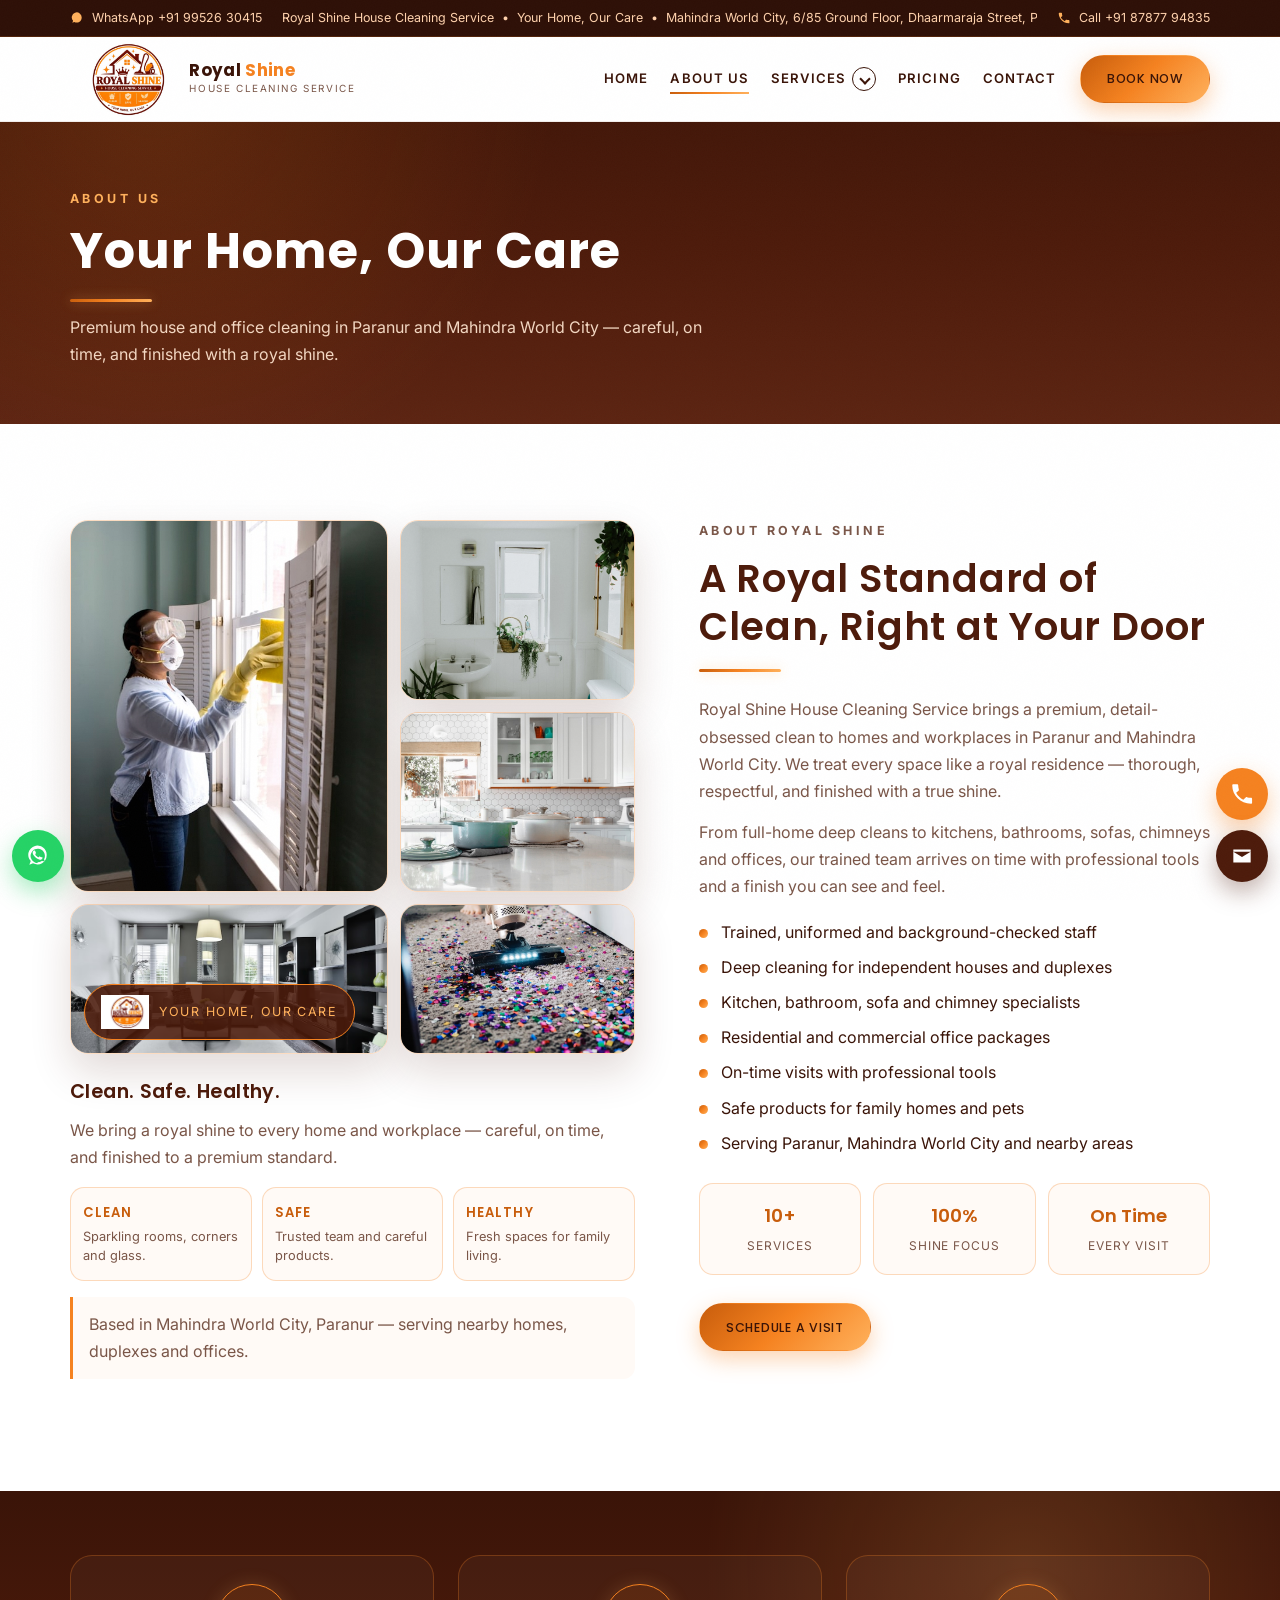
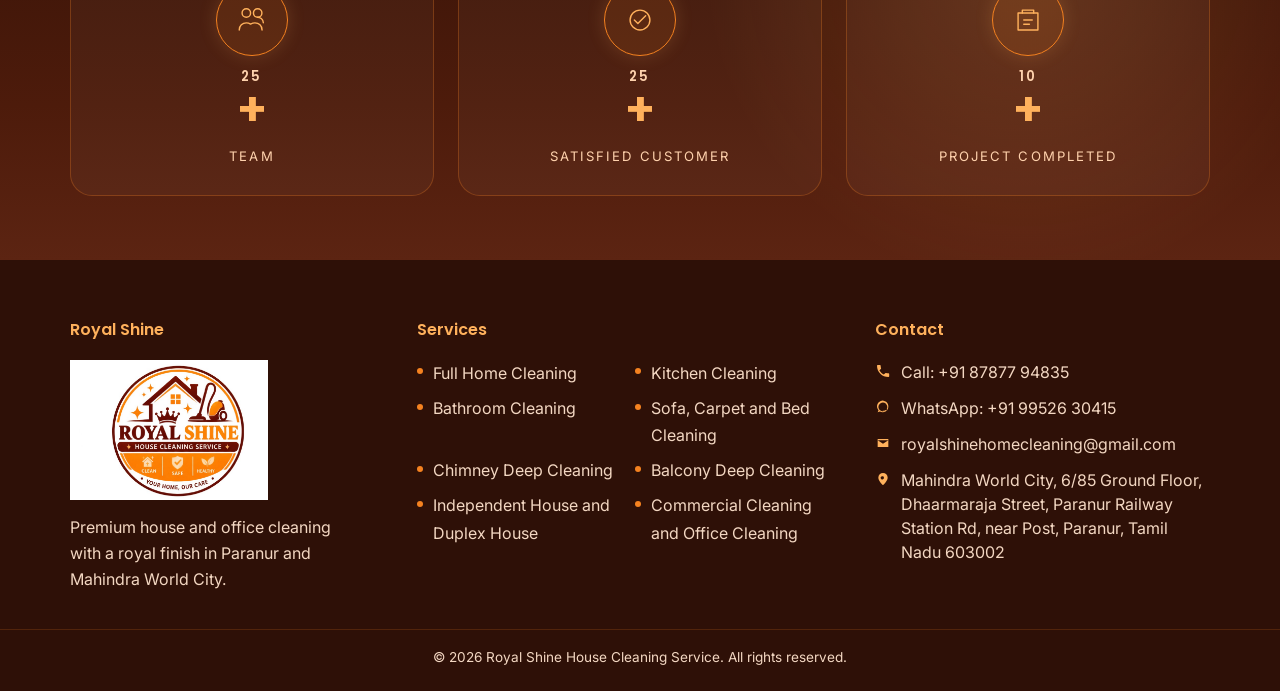
==== commit 3db4e18f: "wjndw" ====
--- a/about.html
+++ b/about.html
@@ -240,28 +240,20 @@
       </div>
     </div>
   </footer>
-
-  <div class="contact-dock" id="contactDock">
-    <div class="contact-dock-menu">
-      <a class="dock-btn dock-whatsapp" href="https://wa.me/919952630415?text=Hello%20Royal%20Shine%2C%20I%20would%20like%20to%20book%20a%20cleaning%20service." target="_blank" rel="noopener" aria-label="WhatsApp">
-        <svg viewBox="0 0 24 24" aria-hidden="true"><path d="M20 11.5A8.5 8.5 0 0 1 7.4 18.8L4 20l1.3-3.3A8.5 8.5 0 1 1 20 11.5zm-8.4 6.3c1.4 0 2.8-.4 4-1.1l.3-.2 2.3.6-.6-2.2.2-.3a6.6 6.6 0 1 0-2.2 2.7l-.4.2c-1.1.6-2.3.9-3.6.9zm3.6-4.7c-.2-.1-1.2-.6-1.4-.7-.2-.1-.3-.1-.5.1l-.5.6c-.1.2-.3.2-.5.1-.2-.1-.9-.3-1.7-1.1-.6-.6-1-1.3-1.1-1.5-.1-.2 0-.3.1-.5l.3-.4c.1-.1.1-.2.2-.4 0-.1 0-.3 0-.4 0-.1-.5-1.2-.7-1.6-.2-.4-.4-.4-.5-.4h-.4c-.2 0-.4.1-.6.3-.2.2-.8.8-.8 1.9s.8 2.2.9 2.3c.1.2 1.6 2.5 3.9 3.4.5.2.9.4 1.3.5.5.2 1 .2 1.4.1.4-.1 1.2-.5 1.4-1 .2-.5.2-.9.1-1 0-.1-.2-.1-.4-.2z"/></svg>
-      </a>
-      <a class="dock-btn dock-call" href="tel:+918787794835" aria-label="Call">
-        <svg viewBox="0 0 24 24" aria-hidden="true"><path d="M6.6 10.8c1.4 2.8 3.8 5.1 6.6 6.6l2.2-2.2c.3-.3.7-.4 1.1-.3 1.2.4 2.5.6 3.8.6.6 0 1 .4 1 1V20c0 .6-.4 1-1 1C10.6 21 3 13.4 3 4c0-.6.4-1 1-1h3.5c.6 0 1 .4 1 1 0 1.3.2 2.6.6 3.8.1.4 0 .8-.3 1.1L6.6 10.8z"/></svg>
-      </a>
-      <a class="dock-btn dock-email" href="mailto:royalshinehomecleaning@gmail.com" aria-label="Email">
-        <svg viewBox="0 0 24 24" aria-hidden="true"><path d="M4 6h16v12H4V6zm8 7 8-5H4l8 5z"/></svg>
-      </a>
-    </div>
-    <button class="dock-toggle" id="contactDockToggle" type="button" aria-expanded="false" aria-label="Open WhatsApp, Call and Email">
-      <svg class="dock-clean-icon" viewBox="0 0 48 48" aria-hidden="true">
-        <path d="M10 36h20l8-18H18z"/>
-        <path d="M22 18V10h8v8"/>
-        <path d="M14 14l2-4M34 12l3-4M24 8l1-4"/>
-      </svg>
-    </button>
-  </div>
-
-  <script src="js/main.js"></script>
+  <aside class="side-contact side-contact--left" aria-label="WhatsApp">
+    <a class="side-btn side-whatsapp" href="https://wa.me/919952630415?text=Hello%20Royal%20Shine%2C%20I%20would%20like%20to%20book%20a%20cleaning%20service." target="_blank" rel="noopener" aria-label="WhatsApp">
+      <svg viewBox="0 0 24 24" aria-hidden="true"><path d="M20 11.5A8.5 8.5 0 0 1 7.4 18.8L4 20l1.3-3.3A8.5 8.5 0 1 1 20 11.5zm-8.4 6.3c1.4 0 2.8-.4 4-1.1l.3-.2 2.3.6-.6-2.2.2-.3a6.6 6.6 0 1 0-2.2 2.7l-.4.2c-1.1.6-2.3.9-3.6.9zm3.6-4.7c-.2-.1-1.2-.6-1.4-.7-.2-.1-.3-.1-.5.1l-.5.6c-.1.2-.3.2-.5.1-.2-.1-.9-.3-1.7-1.1-.6-.6-1-1.3-1.1-1.5-.1-.2 0-.3.1-.5l.3-.4c.1-.1.1-.2.2-.4 0-.1 0-.3 0-.4 0-.1-.5-1.2-.7-1.6-.2-.4-.4-.4-.5-.4h-.4c-.2 0-.4.1-.6.3-.2.2-.8.8-.8 1.9s.8 2.2.9 2.3c.1.2 1.6 2.5 3.9 3.4.5.2.9.4 1.3.5.5.2 1 .2 1.4.1.4-.1 1.2-.5 1.4-1 .2-.5.2-.9.1-1 0-.1-.2-.1-.4-.2z"/></svg>
+    </a>
+  </aside>
+  <aside class="side-contact side-contact--right" aria-label="Call and Email">
+    <a class="side-btn side-call" href="tel:+918787794835" aria-label="Call">
+      <svg viewBox="0 0 24 24" aria-hidden="true"><path d="M6.6 10.8c1.4 2.8 3.8 5.1 6.6 6.6l2.2-2.2c.3-.3.7-.4 1.1-.3 1.2.4 2.5.6 3.8.6.6 0 1 .4 1 1V20c0 .6-.4 1-1 1C10.6 21 3 13.4 3 4c0-.6.4-1 1-1h3.5c.6 0 1 .4 1 1 0 1.3.2 2.6.6 3.8.1.4 0 .8-.3 1.1L6.6 10.8z"/></svg>
+    </a>
+    <a class="side-btn side-email" href="mailto:royalshinehomecleaning@gmail.com" aria-label="Email">
+      <svg viewBox="0 0 24 24" aria-hidden="true"><path d="M4 6h16v12H4V6zm8 7 8-5H4l8 5z"/></svg>
+    </a>
+  </aside>
+
+<script src="js/main.js"></script>
 </body>
 </html>
--- a/css/style.css
+++ b/css/style.css
@@ -1419,6 +1419,138 @@
   align-self: center;
 }
 
+.price-row-body-tiers {
+  grid-template-columns: repeat(3, minmax(0, 1fr));
+}
+
+.price-tier-block {
+  padding: 32px 0;
+}
+
+.price-tier-head {
+  display: flex;
+  align-items: flex-start;
+  gap: 16px;
+  margin-bottom: 24px;
+}
+
+.price-tier-head h2 {
+  font-size: clamp(1.15rem, 2vw, 1.45rem);
+  line-height: 1.3;
+  color: var(--navy-deep);
+  margin: 0 0 6px;
+}
+
+.price-tier-note {
+  margin: 0;
+  color: var(--muted);
+  font-size: 0.92rem;
+}
+
+.price-tier-table-wrap {
+  overflow-x: auto;
+  background: var(--white);
+  border: 1px solid rgba(245, 130, 32, 0.22);
+  border-radius: var(--radius);
+  box-shadow: 0 14px 32px rgba(77, 27, 11, 0.08);
+}
+
+.price-tier-table {
+  width: 100%;
+  min-width: 480px;
+  border-collapse: collapse;
+  font-size: 0.95rem;
+}
+
+.price-tier-table th,
+.price-tier-table td {
+  padding: 14px 18px;
+  text-align: center;
+  border-bottom: 1px solid rgba(245, 130, 32, 0.12);
+}
+
+.price-tier-table thead th {
+  background: #fff8f2;
+  color: var(--navy-deep);
+  font-family: "Poppins", sans-serif;
+  font-size: 0.78rem;
+  font-weight: 600;
+  letter-spacing: 0.08em;
+  text-transform: uppercase;
+}
+
+.price-tier-table tbody th {
+  text-align: left;
+  font-weight: 600;
+  color: var(--navy-deep);
+  background: #fffdfb;
+}
+
+.price-tier-table tbody tr:last-child th,
+.price-tier-table tbody tr:last-child td {
+  border-bottom: 0;
+}
+
+.price-tier-table td strong {
+  color: var(--gold-dark);
+  font-family: "Poppins", sans-serif;
+  font-size: 1rem;
+  font-weight: 700;
+}
+
+.price-tier-table tbody td:last-child strong {
+  color: var(--navy-deep);
+}
+
+.price-tier-actions {
+  display: flex;
+  flex-wrap: wrap;
+  gap: 12px;
+  margin-top: 24px;
+}
+
+.price-tier-block .price-row-body {
+  margin-top: 4px;
+}
+
+.price-tier-highlight {
+  padding-top: 4px;
+}
+
+.price-tier-highlight .price-highlight {
+  margin-bottom: 0;
+}
+
+.price-section .price-tier-actions .btn {
+  min-width: 152px;
+  justify-content: center;
+}
+
+.price-section .price-tier-actions .btn-outline {
+  color: var(--gold-dark);
+  border-color: var(--gold);
+  background: var(--white);
+}
+
+.price-section .price-tier-actions .btn-outline:hover {
+  color: var(--navy-deep);
+  background: rgba(245, 130, 32, 0.1);
+  transform: translateY(-2px);
+}
+
+.price-row-actions {
+  display: flex;
+  flex-direction: column;
+  gap: 10px;
+  justify-self: end;
+  align-self: center;
+}
+
+.price-row-actions .btn {
+  justify-self: stretch;
+  white-space: nowrap;
+}
+
 .pricing-note-section {
   padding: 40px 0 72px;
   background: var(--ivory);
@@ -1554,6 +1686,222 @@
 .detail-wrap {
   background: var(--ivory);
   padding-bottom: 24px;
+}
+
+.visually-hidden {
+  position: absolute;
+  width: 1px;
+  height: 1px;
+  padding: 0;
+  margin: -1px;
+  overflow: hidden;
+  clip: rect(0, 0, 0, 0);
+  white-space: nowrap;
+  border: 0;
+}
+
+.package-tab-bar-duo {
+  max-width: 360px;
+}
+
+.price-tier-table tbody td:first-child {
+  color: var(--muted);
+  font-size: 0.88rem;
+}
+
+.price-tier-table thead th:first-child,
+.price-tier-table tbody td:first-child {
+  width: 72px;
+}
+
+.package-tabs {
+  padding: 8px 0 28px;
+  background: var(--ivory);
+}
+
+.package-tab-bar {
+  display: flex;
+  justify-content: center;
+  gap: 10px;
+  max-width: 520px;
+  margin: 0 auto;
+  padding: 8px;
+  background: var(--white);
+  border: 1px solid rgba(245, 130, 32, 0.22);
+  border-radius: 999px;
+  box-shadow: 0 12px 28px rgba(77, 27, 11, 0.08);
+}
+
+.package-tab {
+  flex: 1;
+  min-height: 48px;
+  padding: 0 18px;
+  border: 0;
+  border-radius: 999px;
+  background: transparent;
+  color: var(--muted);
+  font-family: "Poppins", sans-serif;
+  font-size: 0.82rem;
+  font-weight: 600;
+  letter-spacing: 0.08em;
+  text-transform: uppercase;
+  cursor: pointer;
+  transition: transform 0.28s ease, color 0.28s ease, background 0.28s ease, box-shadow 0.28s ease;
+  transform: perspective(600px) rotateX(0deg);
+}
+
+.package-tab:hover {
+  color: var(--navy-deep);
+  transform: perspective(600px) rotateX(-4deg) translateY(-2px);
+}
+
+.package-tab.is-active {
+  color: var(--navy);
+  background: var(--gold-gradient);
+  box-shadow: 0 8px 20px rgba(245, 130, 32, 0.32);
+  transform: perspective(600px) rotateX(-6deg) translateY(-3px);
+}
+
+.package-tab-royal.is-active {
+  color: var(--cream);
+  background: linear-gradient(135deg, #3a1408 0%, #5c2412 52%, #c85d0c 100%);
+  box-shadow: 0 10px 24px rgba(58, 20, 8, 0.28);
+}
+
+.package-panel {
+  display: none;
+}
+
+.package-panel.is-active {
+  display: block;
+  animation: package-panel-in 0.35s ease;
+}
+
+@keyframes package-panel-in {
+  from {
+    opacity: 0;
+    transform: translateY(10px);
+  }
+  to {
+    opacity: 1;
+    transform: none;
+  }
+}
+
+.package-panel .detail-block:first-child {
+  border-top: 0;
+  padding-top: 0;
+}
+
+.package-pricing {
+  padding: 24px 0 56px;
+  background: var(--ivory);
+}
+
+.package-pricing-head {
+  text-align: center;
+  max-width: 640px;
+  margin: 0 auto 32px;
+}
+
+.package-pricing-head h2 {
+  font-size: clamp(1.6rem, 2.5vw, 2.2rem);
+  color: var(--navy-deep);
+  margin-bottom: 8px;
+}
+
+.package-price-table-wrap {
+  overflow-x: auto;
+  background: var(--white);
+  border: 1px solid rgba(245, 130, 32, 0.22);
+  border-radius: var(--radius);
+  box-shadow: 0 14px 32px rgba(77, 27, 11, 0.08);
+}
+
+.package-price-table {
+  width: 100%;
+  min-width: 520px;
+  border-collapse: collapse;
+  font-size: 0.95rem;
+}
+
+.package-price-table th,
+.package-price-table td {
+  padding: 14px 16px;
+  text-align: center;
+  border-bottom: 1px solid rgba(245, 130, 32, 0.12);
+}
+
+.package-price-table th {
+  background: #fff8f2;
+  color: var(--navy-deep);
+  font-family: "Poppins", sans-serif;
+  font-size: 0.78rem;
+  font-weight: 600;
+  letter-spacing: 0.08em;
+  text-transform: uppercase;
+}
+
+.package-price-table tbody tr:last-child td {
+  border-bottom: 0;
+}
+
+.package-price-table td:first-child,
+.package-price-table th:first-child {
+  color: var(--muted);
+  font-size: 0.88rem;
+}
+
+.package-price-table td:nth-child(2),
+.package-price-table th:nth-child(2) {
+  text-align: left;
+  font-weight: 600;
+  color: var(--navy-deep);
+}
+
+.package-price-table td strong {
+  color: var(--gold-dark);
+  font-family: "Poppins", sans-serif;
+  font-size: 1rem;
+}
+
+.package-price-table [data-price-tier].is-tier-active {
+  background: rgba(245, 130, 32, 0.1);
+}
+
+.package-price-table [data-price-tier="royal"].is-tier-active {
+  background: rgba(58, 20, 8, 0.08);
+}
+
+.package-price-table [data-price-tier="royal"].is-tier-active strong {
+  color: var(--navy-deep);
+}
+
+.package-price-table-wrap[data-package-pricing="basic"] [data-price-tier="basic"],
+.package-price-table-wrap[data-package-pricing="premium"] [data-price-tier="premium"],
+.package-price-table-wrap[data-package-pricing="royal"] [data-price-tier="royal"] {
+  background: rgba(245, 130, 32, 0.1);
+}
+
+.package-price-table-wrap[data-package-pricing="royal"] [data-price-tier="royal"] {
+  background: rgba(58, 20, 8, 0.08);
+}
+
+.kitchen-pricing-grid {
+  display: grid;
+  gap: 28px;
+}
+
+.kitchen-pricing-block h3 {
+  font-size: 1.05rem;
+  color: var(--navy-deep);
+  margin: 0 0 14px;
+  font-family: "Poppins", sans-serif;
+  font-weight: 600;
+}
+
+.kitchen-pricing-grid-page {
+  margin-bottom: 8px;
 }
 
 .detail-block {
@@ -2259,38 +2607,28 @@
   font-size: 0.85rem;
 }
 
-.contact-dock {
+.side-contact {
   position: fixed;
-  right: 18px;
   bottom: 18px;
   z-index: 60;
   display: flex;
   flex-direction: column;
+  gap: 10px;
+}
+
+.side-contact--left {
+  left: 12px;
+  align-items: flex-start;
+}
+
+.side-contact--right {
+  right: 12px;
   align-items: flex-end;
-  gap: 10px;
-}
-
-.contact-dock-menu {
-  display: flex;
-  flex-direction: column;
-  align-items: flex-end;
-  gap: 10px;
-  opacity: 0;
-  pointer-events: none;
-  transform: translateY(12px);
-  transition: opacity 0.25s ease, transform 0.25s ease;
-}
-
-.contact-dock.is-open .contact-dock-menu {
-  opacity: 1;
-  pointer-events: auto;
-  transform: none;
-}
-
-.dock-btn,
-.dock-toggle {
-  width: 56px;
-  height: 56px;
+}
+
+.side-btn {
+  width: 52px;
+  height: 52px;
   padding: 0;
   border-radius: 50%;
   border: 0;
@@ -2298,46 +2636,33 @@
   place-items: center;
   color: #fff;
   cursor: pointer;
-}
-
-.dock-btn svg,
-.dock-toggle svg {
+  text-decoration: none;
+  transition: transform 0.2s ease, box-shadow 0.2s ease;
+}
+
+.side-btn:hover {
+  transform: scale(1.08);
+}
+
+.side-btn svg {
   width: 26px;
   height: 26px;
   fill: currentColor;
 }
 
-.dock-clean-icon {
-  fill: none;
-  stroke: #fff;
-  stroke-width: 2.2;
-  stroke-linecap: round;
-  stroke-linejoin: round;
-}
-
-.dock-whatsapp {
+.side-whatsapp {
   background: #25d366;
   box-shadow: 0 10px 24px rgba(37, 211, 102, 0.4);
 }
 
-.dock-call {
+.side-call {
   background: var(--gold);
   box-shadow: 0 10px 24px rgba(245, 130, 32, 0.4);
 }
 
-.dock-email {
+.side-email {
   background: #4d1b0b;
   box-shadow: 0 10px 24px rgba(77, 27, 11, 0.35);
-}
-
-.dock-toggle {
-  background: var(--gold-gradient);
-  color: #fff;
-  box-shadow: 0 10px 24px rgba(245, 130, 32, 0.45);
-}
-
-.contact-dock.is-open .dock-toggle {
-  background: #4d1b0b;
 }
 
 .reveal {
@@ -2467,6 +2792,38 @@
     grid-row: auto;
   }
 
+  .price-row-body-tiers {
+    grid-template-columns: 1fr;
+  }
+
+  .price-tier-table {
+    min-width: 0;
+  }
+
+  .price-tier-table th,
+  .price-tier-table td {
+    padding: 12px 10px;
+    font-size: 0.88rem;
+  }
+
+  .price-tier-actions {
+    flex-direction: column;
+  }
+
+  .price-tier-actions .btn {
+    width: 100%;
+  }
+
+  .price-row-actions {
+    width: 100%;
+    flex-direction: row;
+    flex-wrap: wrap;
+  }
+
+  .price-row-actions .btn {
+    flex: 1 1 140px;
+  }
+
   .price-row .btn {
     justify-self: start;
     width: 100%;
@@ -2558,6 +2915,9 @@
     border-radius: 10px;
   }
   .site-header { z-index: 120; }
+  .header-main {
+    overflow: visible;
+  }
   .nav-backdrop {
     display: block;
     position: fixed;
@@ -2808,6 +3168,28 @@
   .detail-media img {
     height: 240px;
   }
+  .package-tab-bar {
+    max-width: none;
+    gap: 6px;
+    padding: 6px;
+  }
+  .package-tab {
+    min-height: 44px;
+    padding: 0 10px;
+    font-size: 0.72rem;
+    letter-spacing: 0.05em;
+  }
+  .package-price-table-wrap[data-package-pricing="basic"] [data-price-tier="premium"],
+  .package-price-table-wrap[data-package-pricing="basic"] [data-price-tier="royal"],
+  .package-price-table-wrap[data-package-pricing="premium"] [data-price-tier="basic"],
+  .package-price-table-wrap[data-package-pricing="premium"] [data-price-tier="royal"],
+  .package-price-table-wrap[data-package-pricing="royal"] [data-price-tier="basic"],
+  .package-price-table-wrap[data-package-pricing="royal"] [data-price-tier="premium"] {
+    display: none;
+  }
+  .package-price-table {
+    min-width: 0;
+  }
   .price-card-wide {
     grid-column: auto;
   }
@@ -2839,9 +3221,16 @@
     max-width: 100%;
   }
   .slider-btn { display: none; }
-  .contact-dock {
-    right: 12px;
+  .side-contact {
     bottom: 12px;
+  }
+
+  .side-contact--left {
+    left: 8px;
+  }
+
+  .side-contact--right {
+    right: 8px;
   }
 }
 
@@ -2912,9 +3301,13 @@
     width: 38px;
     height: 38px;
   }
-  .dock-btn,
-  .dock-toggle {
-    width: 48px;
-    height: 48px;
-  }
-}
+  .side-btn {
+    width: 44px;
+    height: 44px;
+  }
+
+  .side-btn svg {
+    width: 22px;
+    height: 22px;
+  }
+}
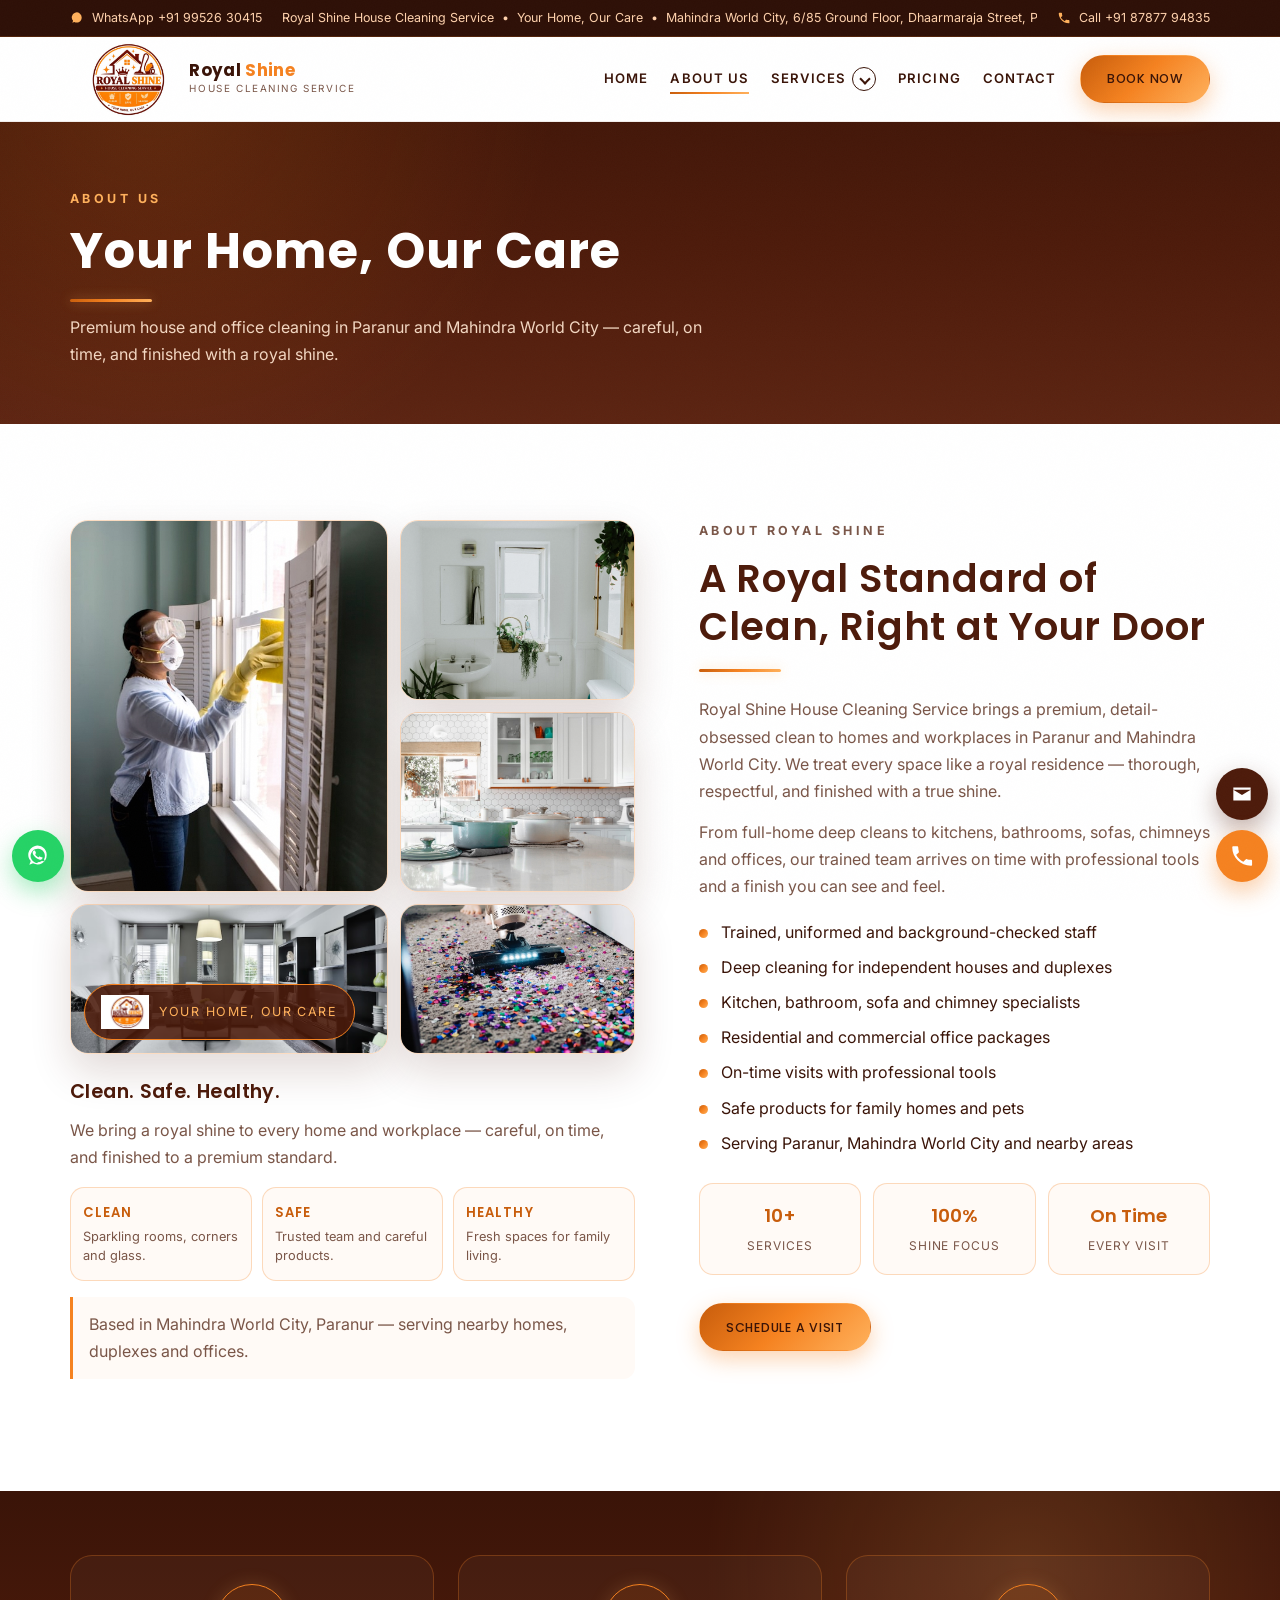
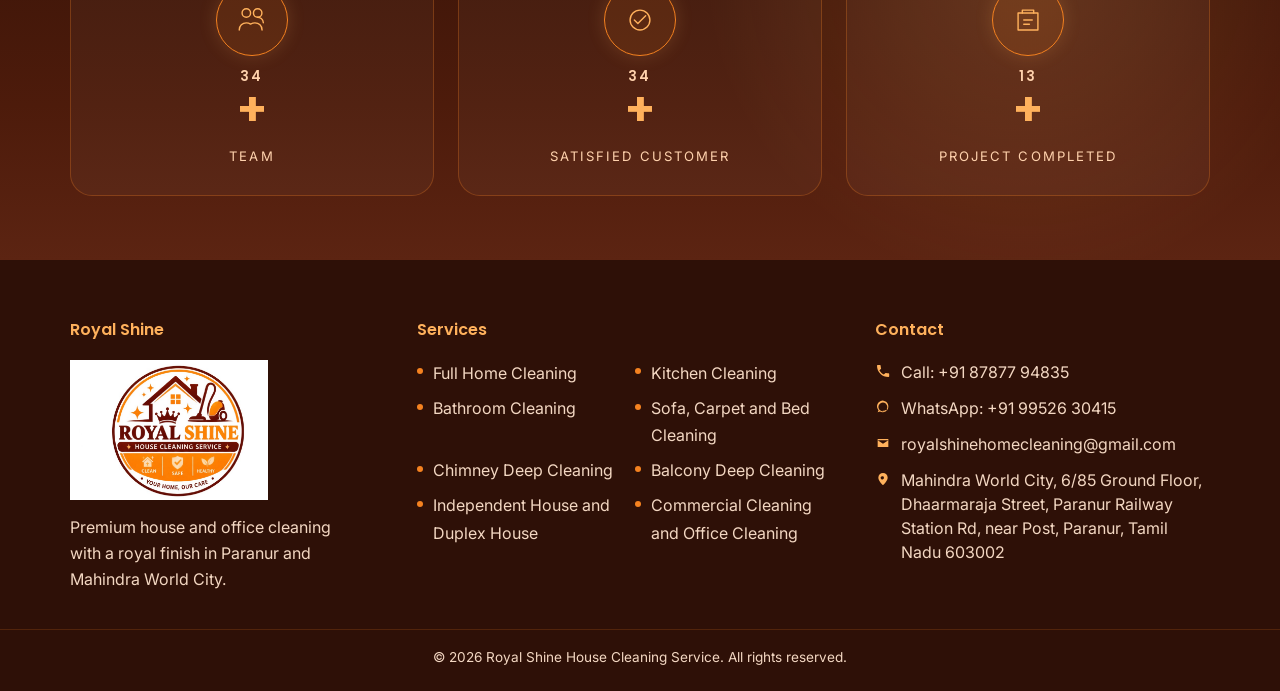
==== commit c7bfab9d: "chgesyuy" ====
--- a/about.html
+++ b/about.html
@@ -245,13 +245,13 @@
       <svg viewBox="0 0 24 24" aria-hidden="true"><path d="M20 11.5A8.5 8.5 0 0 1 7.4 18.8L4 20l1.3-3.3A8.5 8.5 0 1 1 20 11.5zm-8.4 6.3c1.4 0 2.8-.4 4-1.1l.3-.2 2.3.6-.6-2.2.2-.3a6.6 6.6 0 1 0-2.2 2.7l-.4.2c-1.1.6-2.3.9-3.6.9zm3.6-4.7c-.2-.1-1.2-.6-1.4-.7-.2-.1-.3-.1-.5.1l-.5.6c-.1.2-.3.2-.5.1-.2-.1-.9-.3-1.7-1.1-.6-.6-1-1.3-1.1-1.5-.1-.2 0-.3.1-.5l.3-.4c.1-.1.1-.2.2-.4 0-.1 0-.3 0-.4 0-.1-.5-1.2-.7-1.6-.2-.4-.4-.4-.5-.4h-.4c-.2 0-.4.1-.6.3-.2.2-.8.8-.8 1.9s.8 2.2.9 2.3c.1.2 1.6 2.5 3.9 3.4.5.2.9.4 1.3.5.5.2 1 .2 1.4.1.4-.1 1.2-.5 1.4-1 .2-.5.2-.9.1-1 0-.1-.2-.1-.4-.2z"/></svg>
     </a>
   </aside>
-  <aside class="side-contact side-contact--right" aria-label="Call and Email">
+  <aside class="side-contact side-contact--right" aria-label="Email and Call">
+    <a class="side-btn side-email" href="mailto:royalshinehomecleaning@gmail.com" aria-label="Email">
+      <svg viewBox="0 0 24 24" aria-hidden="true"><path d="M4 6h16v12H4V6zm8 7 8-5H4l8 5z"/></svg>
+    </a>
     <a class="side-btn side-call" href="tel:+918787794835" aria-label="Call">
       <svg viewBox="0 0 24 24" aria-hidden="true"><path d="M6.6 10.8c1.4 2.8 3.8 5.1 6.6 6.6l2.2-2.2c.3-.3.7-.4 1.1-.3 1.2.4 2.5.6 3.8.6.6 0 1 .4 1 1V20c0 .6-.4 1-1 1C10.6 21 3 13.4 3 4c0-.6.4-1 1-1h3.5c.6 0 1 .4 1 1 0 1.3.2 2.6.6 3.8.1.4 0 .8-.3 1.1L6.6 10.8z"/></svg>
     </a>
-    <a class="side-btn side-email" href="mailto:royalshinehomecleaning@gmail.com" aria-label="Email">
-      <svg viewBox="0 0 24 24" aria-hidden="true"><path d="M4 6h16v12H4V6zm8 7 8-5H4l8 5z"/></svg>
-    </a>
   </aside>
 
 <script src="js/main.js"></script>
--- a/css/style.css
+++ b/css/style.css
@@ -1885,6 +1885,52 @@
 
 .package-price-table-wrap[data-package-pricing="royal"] [data-price-tier="royal"] {
   background: rgba(58, 20, 8, 0.08);
+}
+
+.rated-table {
+  min-width: 560px;
+}
+
+.rated-table th:first-child,
+.rated-table td:first-child {
+  width: 52px;
+  text-align: center;
+}
+
+.rated-table th:nth-child(2),
+.rated-table td:nth-child(2) {
+  text-align: left;
+}
+
+.rated-yes {
+  color: #1a7a3a;
+  font-weight: 700;
+}
+
+.rated-no {
+  color: #b94040;
+  font-weight: 600;
+  opacity: 0.7;
+}
+
+.rated-section-head td {
+  background: #e87722;
+  color: #fff;
+  font-family: "Poppins", sans-serif;
+  font-weight: 600;
+  font-size: 0.95rem;
+  text-align: left;
+  padding: 10px 16px;
+  letter-spacing: 0.02em;
+}
+
+.rated-section-head--kitchen td {
+  background: #e87722;
+}
+
+.rated-section-head--bathroom td {
+  background: #29b6d8;
+  color: #fff;
 }
 
 .kitchen-pricing-grid {
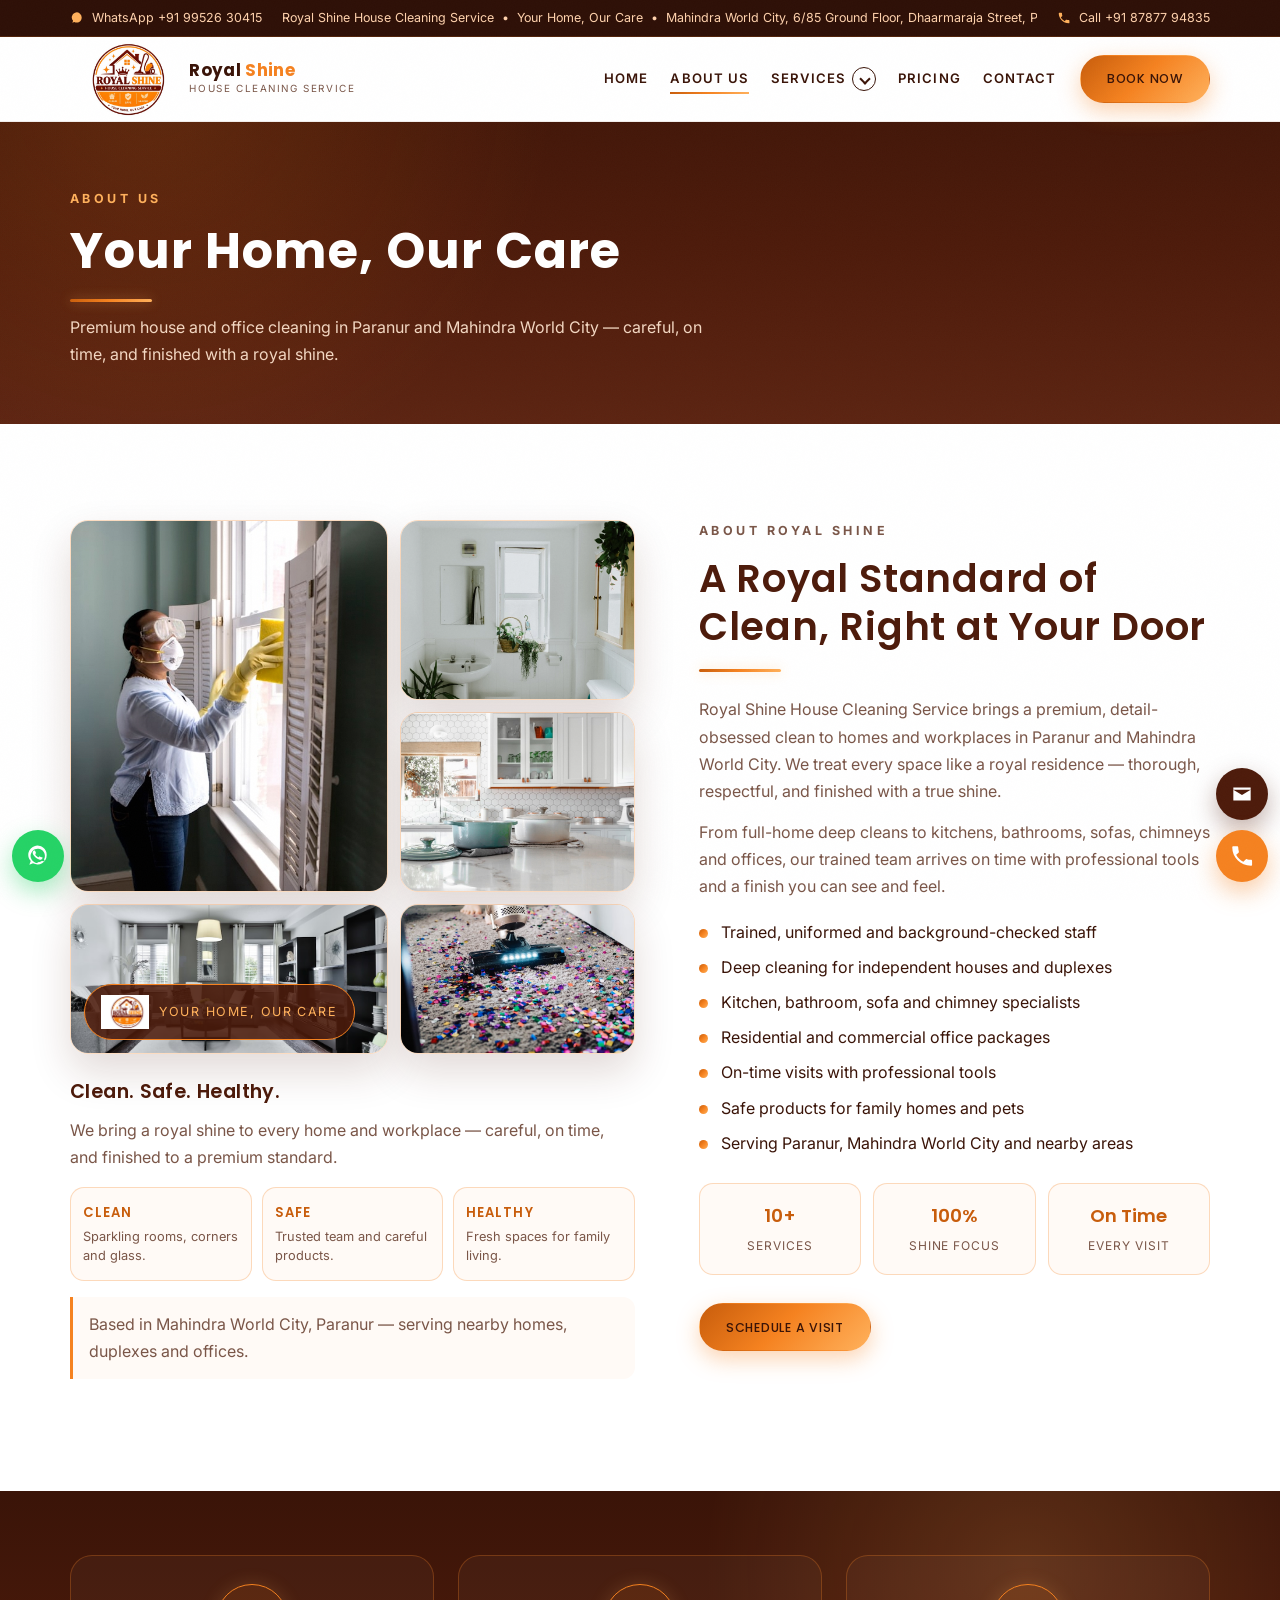
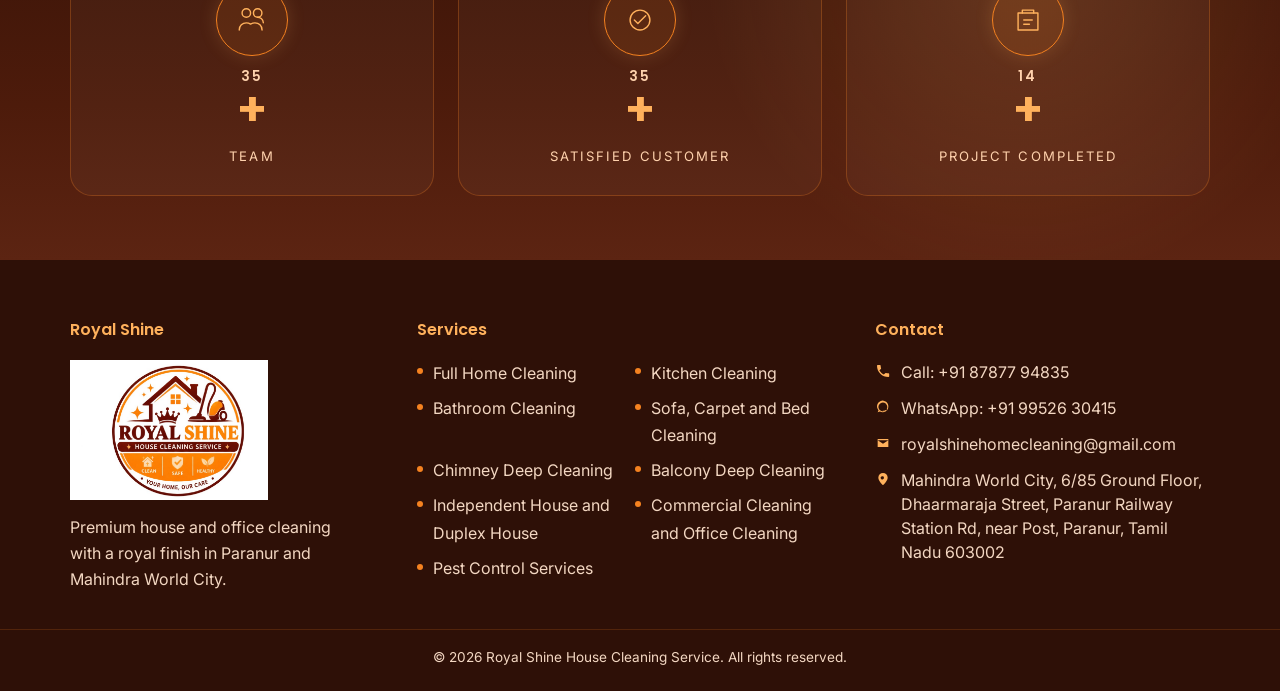
==== commit a38d6402: "wjefwred" ====
--- a/about.html
+++ b/about.html
@@ -82,6 +82,7 @@
               <a href="balcony-cleaning.html">Balcony Deep Cleaning</a>
               <a href="independent-duplex-house.html">Independent House and Duplex House</a>
               <a href="commercial-office-cleaning.html">Commercial Cleaning and Office Cleaning</a>
+              <a href="pest-control-cleaning.html">Pest Control Services</a>
               </div>
             </div>
           </div>
@@ -210,6 +211,7 @@
           <li><a href="balcony-cleaning.html">Balcony Deep Cleaning</a></li>
           <li><a href="independent-duplex-house.html">Independent House and Duplex House</a></li>
           <li><a href="commercial-office-cleaning.html">Commercial Cleaning and Office Cleaning</a></li>
+          <li><a href="pest-control-cleaning.html">Pest Control Services</a></li>
         </ul>
       </div>
       <div>
--- a/css/style.css
+++ b/css/style.css
@@ -1889,6 +1889,32 @@
 
 .rated-table {
   min-width: 560px;
+}
+
+/* Always hide non-active tier columns in rated/checklist tables */
+.price-tier-table-wrap[data-package-pricing="basic"] [data-price-tier="premium"],
+.price-tier-table-wrap[data-package-pricing="basic"] [data-price-tier="royal"],
+.price-tier-table-wrap[data-package-pricing="premium"] [data-price-tier="basic"],
+.price-tier-table-wrap[data-package-pricing="premium"] [data-price-tier="royal"],
+.price-tier-table-wrap[data-package-pricing="royal"] [data-price-tier="basic"],
+.price-tier-table-wrap[data-package-pricing="royal"] [data-price-tier="premium"] {
+  display: none;
+}
+
+/* When only 1 column visible, table can be fluid */
+.price-tier-table-wrap[data-package-pricing] .rated-table {
+  min-width: 0;
+  width: 100%;
+}
+
+/* Highlight active tier column in rated tables */
+.price-tier-table-wrap[data-package-pricing="basic"] [data-price-tier="basic"],
+.price-tier-table-wrap[data-package-pricing="premium"] [data-price-tier="premium"] {
+  background: rgba(245, 130, 32, 0.08);
+}
+
+.price-tier-table-wrap[data-package-pricing="royal"] [data-price-tier="royal"] {
+  background: rgba(58, 20, 8, 0.06);
 }
 
 .rated-table th:first-child,
@@ -3236,6 +3262,10 @@
   .package-price-table {
     min-width: 0;
   }
+  .price-tier-table,
+  .rated-table {
+    min-width: 0;
+  }
   .price-card-wide {
     grid-column: auto;
   }
